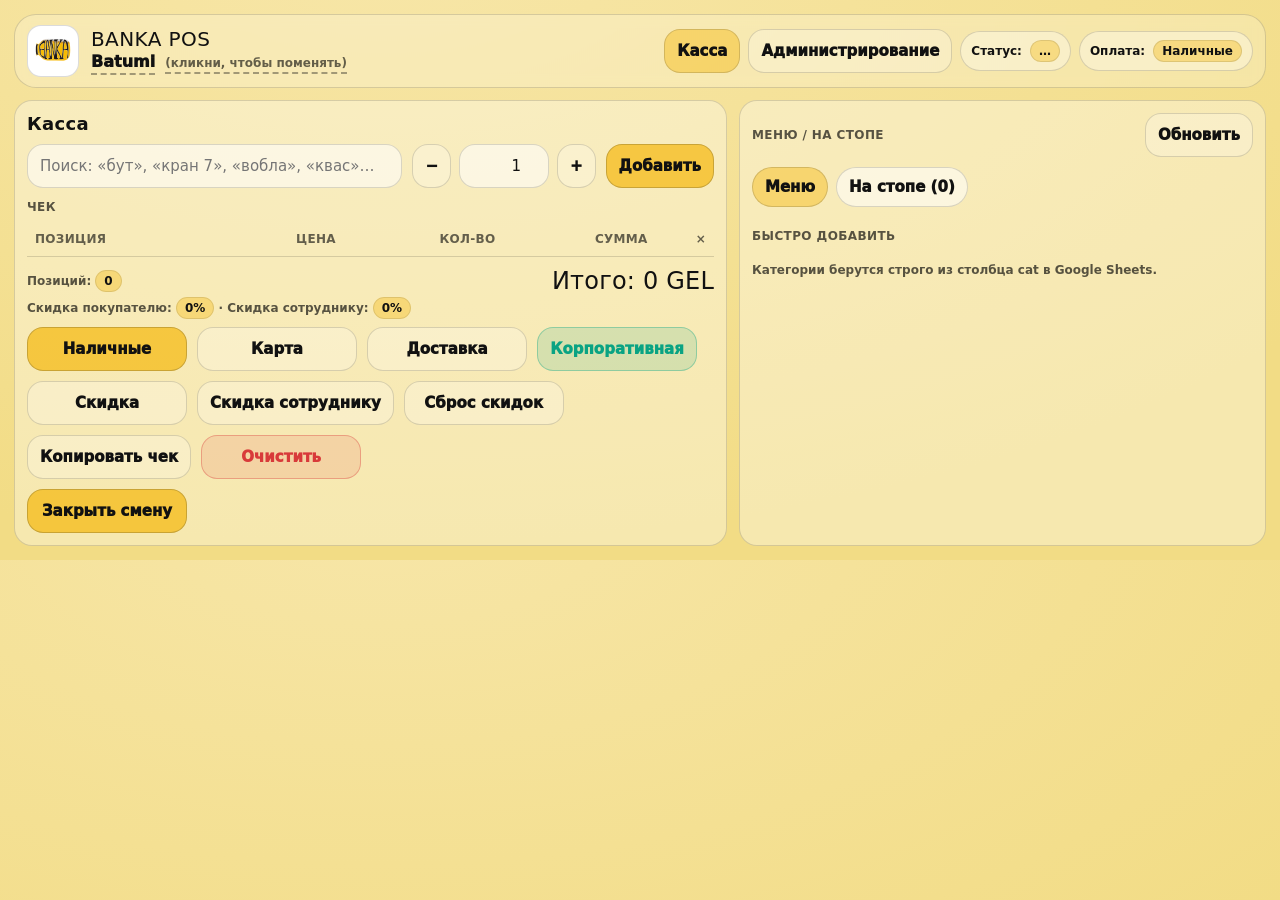
==== index.html @ c3689677 "Update index.html" ====
<!doctype html>
<html lang="ru">
<head>
  <meta charset="utf-8" />
  <meta name="viewport" content="width=device-width,initial-scale=1" />
  <title>BANKA POS</title>
  <style>
    :root{
      --paper:#f2dc85;
      --paper2:#f7e6a8;
      --ink:#111111;
      --muted:#2b2b2b;
      --line:rgba(0,0,0,.14);

      --card:rgba(255,255,255,.35);
      --card2:rgba(255,255,255,.55);

      --accent:#f4b400;
      --accent2:#ffcc33;
      --danger:#d83a3a;
      --ok:#0aa383;

      --radius:18px;
    }

    *{box-sizing:border-box;font-family:system-ui,-apple-system,Segoe UI,Roboto,Arial,sans-serif}
    body{
      margin:0;
      background:radial-gradient(1200px 600px at 30% -10%, var(--paper2), var(--paper));
      color:var(--ink);
      padding:14px;
    }

    .topbar{
      max-width:1380px;margin:0 auto 12px auto;
      border:1px solid var(--line);
      border-radius:22px;
      padding:10px 12px;
      background:rgba(255,255,255,.22);
      backdrop-filter: blur(6px);
      display:flex;align-items:center;justify-content:space-between;gap:12px;
    }
    .brand{display:flex;align-items:center;gap:12px}
    .brand img{width:52px;height:52px;border-radius:14px;object-fit:contain;background:#fff;border:1px solid var(--line);padding:6px}
    .brandTitle{display:flex;flex-direction:column;gap:2px}
    .brandTitle .name{
      font-weight:1100;letter-spacing:.4px;font-size:20px;line-height:1.1;
    }
    .brandTitle .city{
      font-weight:1000;color:var(--ink);cursor:pointer;display:inline-flex;gap:10px;align-items:baseline;flex-wrap:wrap;
    }
    .brandTitle .city span{
      border-bottom:2px dashed rgba(0,0,0,.35);
      padding-bottom:2px;
    }
    .brandTitle .hint{font-size:12px;color:rgba(0,0,0,.6);font-weight:800}

    .pill{
      display:inline-flex;align-items:center;gap:8px;
      border:1px solid var(--line);
      border-radius:999px;
      padding:8px 10px;
      background:rgba(255,255,255,.35);
      font-size:12px;
      font-weight:900;
      white-space:nowrap;
    }
    .badge{color:var(--ink);font-weight:1100}
    .badge.accent{color:var(--ink);background:rgba(244,180,0,.35);border-radius:999px;padding:3px 8px;border:1px solid rgba(0,0,0,.1)}

    .wrap{max-width:1380px;margin:0 auto;display:grid;grid-template-columns: 1.15fr .85fr;gap:12px}

    .card{
      background:var(--card);
      border:1px solid var(--line);
      border-radius:var(--radius);
      padding:12px;
    }
    h1{margin:0 0 10px 0;font-size:18px;font-weight:1100;letter-spacing:.3px}
    h2{
      margin:12px 0 8px 0;
      font-size:12px;font-weight:1100;color:rgba(0,0,0,.65);
      letter-spacing:.4px;text-transform:uppercase;
    }

    .row{display:flex;gap:10px;align-items:center;flex-wrap:wrap}
    input, button, select{
      border-radius:16px;
      border:1px solid var(--line);
      padding:12px 12px;
      outline:none;
      font-size:15px;
      color:var(--ink);
      background:rgba(255,255,255,.55);
    }
    input:focus, select:focus{
      border-color:rgba(0,0,0,.35);
      box-shadow:0 0 0 3px rgba(244,180,0,.25);
    }
    button{cursor:pointer;user-select:none;font-weight:1000}
    button.primary{background:rgba(244,180,0,.65);border-color:rgba(0,0,0,.18)}
    button.primary:hover{background:rgba(244,180,0,.78)}
    button.ghost{background:rgba(255,255,255,.25)}
    button.ghost:hover{background:rgba(255,255,255,.40)}
    button.danger{background:rgba(216,58,58,.12);border-color:rgba(216,58,58,.35);color:var(--danger)}
    button.ok{background:rgba(10,163,131,.14);border-color:rgba(10,163,131,.35);color:var(--ok)}
    button.tabBtn.active{background:rgba(244,180,0,.40)}

    .searchBox{position:relative;flex:1;min-width:280px}
    .suggest{
      position:absolute;left:0;right:0;top:52px;
      background:rgba(255,255,255,.90);
      border:1px solid var(--line);
      border-radius:16px;
      overflow:hidden;
      display:none;
      max-height:360px;
      overflow:auto;
      z-index:20;
    }
    .suggest button{
      width:100%;
      text-align:left;
      background:transparent;
      border:0;
      border-bottom:1px solid var(--line);
      padding:12px 12px;
      border-radius:0;
      font-size:15px;
      font-weight:900;
    }
    .suggest button:last-child{border-bottom:0}
    .suggest button:hover,.suggest button.active{background:rgba(244,180,0,.22)}
    .priceTag{
      display:inline-flex;
      font-weight:1100;
      background:rgba(244,180,0,.35);
      border:1px solid rgba(0,0,0,.12);
      padding:2px 8px;
      border-radius:999px;
      margin-left:6px;
      white-space:nowrap;
    }

    table{width:100%;border-collapse:collapse}
    th,td{border-bottom:1px solid var(--line);padding:10px 8px;text-align:left;font-size:14px;vertical-align:middle}
    th{color:rgba(0,0,0,.6);font-weight:1100;font-size:12px;text-transform:uppercase;letter-spacing:.3px}
    .right{text-align:right}

    .qty{display:flex;align-items:center;gap:8px;justify-content:flex-end}
    .qty button{padding:10px 12px;border-radius:14px;font-size:16px;min-width:44px}
    .qty input{width:96px;text-align:right;padding:10px 10px;border-radius:14px;font-size:15px;background:rgba(255,255,255,.8)}
    .unit{min-width:26px;text-align:left;font-weight:900;color:rgba(0,0,0,.6)}

    .footerTotal{display:flex;justify-content:space-between;align-items:center;gap:10px;margin-top:10px;flex-wrap:wrap}
    .total{font-size:24px;font-weight:1200;letter-spacing:.2px}
    .muted{color:rgba(0,0,0,.65);font-size:12px;font-weight:900}

    .gridBtns{display:flex;gap:10px;flex-wrap:wrap}
    .gridBtns button{min-width:160px}

    .tabs{display:flex;gap:8px;flex-wrap:wrap}
    .tab{padding:10px 12px;border-radius:999px}
    .tab.active{background:rgba(244,180,0,.40)}
    .catBar{display:flex;gap:8px;flex-wrap:wrap;margin:10px 0 10px}
    .catBtn{padding:10px 12px;border-radius:999px;white-space:nowrap}
    .catBtn.active{background:rgba(244,180,0,.40)}
    .subWrap{display:flex;gap:8px;flex-wrap:wrap;width:100%;margin-top:6px}

    .quickGrid{display:grid;grid-template-columns:repeat(2,minmax(0,1fr));gap:8px}
    .qbtn{padding:12px 12px;border-radius:16px;text-align:left}
    .qbtn .name{font-weight:1100;font-size:15px}
    .qbtn .meta{font-size:12px;color:rgba(0,0,0,.65);margin-top:4px;font-weight:900}

    .stopList{display:flex;flex-direction:column;gap:8px}
    .stopItem{border:1px solid var(--line);border-radius:16px;padding:10px 12px;background:rgba(255,255,255,.55)}
    .stopItem .title{font-weight:1100}
    .stopItem .meta{font-size:12px;color:rgba(0,0,0,.65);margin-top:4px;font-weight:900}

    /* Admin */
    .adminGrid{display:grid;grid-template-columns:1fr;gap:12px}
    .adminRow{display:flex;gap:10px;flex-wrap:wrap;align-items:center}
    .adminCard{
      background:var(--card);
      border:1px solid var(--line);
      border-radius:var(--radius);
      padding:12px;
    }
    .kpiGrid{display:grid;grid-template-columns:repeat(4,minmax(0,1fr));gap:10px}
    .kpi{
      border:1px solid var(--line);
      border-radius:16px;
      padding:10px 12px;
      background:rgba(255,255,255,.55);
    }
    .kpi .label{font-size:12px;color:rgba(0,0,0,.65);font-weight:1000;text-transform:uppercase;letter-spacing:.3px}
    .kpi .value{font-size:20px;font-weight:1200;margin-top:4px}
    .kpi .sub{font-size:12px;color:rgba(0,0,0,.65);font-weight:900;margin-top:2px}
    .adminTableWrap{
      border:1px solid var(--line);
      border-radius:16px;
      overflow:hidden;
      background:rgba(255,255,255,.55);
    }
    .adminTableWrap table th, .adminTableWrap table td{border-bottom:1px solid rgba(0,0,0,.10)}
    .adminTools{display:flex;gap:10px;flex-wrap:wrap;align-items:center;margin-top:8px}

    @media (max-width: 980px){
      .wrap{grid-template-columns:1fr}
      .quickGrid{grid-template-columns:1fr}
      .gridBtns button{min-width:140px}
      .kpiGrid{grid-template-columns:repeat(2,minmax(0,1fr))}
    }
  </style>
</head>
<body>

  <div class="topbar">
    <div class="brand">
      <img src="logo.png" alt="logo" />
      <div class="brandTitle">
        <div class="name">BANKA POS</div>
        <div class="city" id="cityName"><span>Batumi</span> <span class="hint">(кликни, чтобы поменять)</span></div>
      </div>
    </div>

    <div class="row" style="gap:8px">
      <button id="tabPos" class="ghost tabBtn active" type="button">Касса</button>
      <button id="tabAdmin" class="ghost tabBtn" type="button">Администрирование</button>
      <span class="pill">Статус: <span id="syncStatus" class="badge accent">…</span></span>
      <span class="pill">Оплата: <span id="payModeLabel" class="badge accent">Наличные</span></span>
    </div>
  </div>

  <!-- POS -->
  <div class="wrap" id="posWrap">
    <!-- LEFT -->
    <div class="card">
      <h1>Касса</h1>

      <div class="row">
        <div class="searchBox">
          <input id="search" type="text" autocomplete="off"
                 placeholder="Поиск: «бут», «кран 7», «вобла», «квас»…"
                 style="width:100%" />
          <div id="suggest" class="suggest"></div>
        </div>

        <div class="row" style="gap:8px">
          <button id="qtyMinus" class="ghost" type="button">−</button>
          <input id="qtyAdd" type="number" step="0.5" min="0" value="1"
                 style="width:90px;text-align:right" inputmode="decimal" />
          <button id="qtyPlus" class="ghost" type="button">+</button>
        </div>

        <button id="addBtn" class="primary" type="button">Добавить</button>
      </div>

      <h2>Чек</h2>
      <table>
        <thead>
          <tr>
            <th>Позиция</th>
            <th class="right">Цена</th>
            <th class="right">Кол-во</th>
            <th class="right">Сумма</th>
            <th class="right">×</th>
          </tr>
        </thead>
        <tbody id="cartBody"></tbody>
      </table>

      <div class="footerTotal">
        <div class="muted">Позиций: <span id="itemsCount" class="badge accent">0</span></div>
        <div class="total">Итого: <span id="grandTotal">0</span> GEL</div>
      </div>

      <div class="muted" style="margin-top:6px">
        Скидка покупателю: <span id="discountLabel" class="badge accent">0%</span> ·
        Скидка сотруднику: <span id="discountEmpLabel" class="badge accent">0%</span>
      </div>

      <div class="gridBtns" style="margin-top:12px">
        <button id="cashBtn" class="primary" type="button">Наличные</button>
        <button id="cardBtn" class="ghost" type="button">Карта</button>
        <button id="deliveryBtn" class="ghost" type="button">Доставка</button>
        <button id="corpBtn" class="ok" type="button">Корпоративная</button>
      </div>

      <div class="gridBtns" style="margin-top:10px">
        <button id="discountBtn" class="ghost" type="button">Скидка</button>
        <button id="discountEmpBtn" class="ghost" type="button">Скидка сотруднику</button>
        <button id="discountClearBtn" class="ghost" type="button">Сброс скидок</button>
        <button id="copyBtn" class="ghost" type="button">Копировать чек</button>
        <button id="clearBtn" class="danger" type="button">Очистить</button>
      </div>

      <div class="gridBtns" style="margin-top:10px">
        <button id="closeShiftBtn" class="primary" type="button">Закрыть смену</button>
      </div>
    </div>

    <!-- RIGHT -->
    <div class="card">
      <div class="row" style="justify-content:space-between">
        <h2 style="margin:0">Меню / На стопе</h2>
        <button id="refreshBtn" class="ghost" type="button">Обновить</button>
      </div>

      <div class="tabs" style="margin-top:10px">
        <button class="tab active" data-tab="menu" type="button">Меню</button>
        <button class="tab" data-tab="stop" type="button">На стопе (<span id="stopCount">0</span>)</button>
      </div>

      <div id="menuTab">
        <div id="catBar" class="catBar"></div>
        <div id="subBar" class="subWrap" style="display:none"></div>

        <h2>Быстро добавить</h2>
        <div id="quickGrid" class="quickGrid"></div>
      </div>

      <div id="stopTab" style="display:none">
        <div id="stopCatBar" class="catBar"></div>
        <div id="stopSubBar" class="subWrap" style="display:none"></div>

        <h2>Список “на стопе”</h2>
        <div id="stopList" class="stopList"></div>
      </div>

      <div class="muted" style="margin-top:12px">
        Категории берутся строго из столбца <b>cat</b> в Google Sheets.
      </div>
    </div>
  </div>

  <!-- ADMIN -->
  <div id="adminPanel" style="display:none;max-width:1380px;margin:0 auto">
    <div class="adminGrid">
      <div class="adminCard">
        <h1>Администрирование</h1>
        <div class="adminRow">
          <span class="pill">Доступ: <span id="adminStatus" class="badge accent">нет</span></span>

          <input id="adminDate" type="date" />
          <button id="adminDayBtn" class="primary" type="button">Итоги дня</button>

          <input id="adminYm" type="month" />
          <button id="adminMonthBtn" class="primary" type="button">Итоги месяца</button>

          <button id="adminEmpBtn" class="ok" type="button">Корпоративка по сотрудникам</button>
          <button id="adminInvBtn" class="ghost" type="button">Остатки</button>
          <button id="adminStopsBtn" class="ghost" type="button">Стопы</button>

          <button id="adminLogoutBtn" class="danger" type="button">Выйти</button>
        </div>

        <div class="muted" style="margin-top:10px">
          ⚠️ Пароль проверяется на стороне Google Script. Но помни: если касса публичная, “идеальной” защиты без логина всё равно нет.
        </div>
      </div>

      <div class="adminCard">
        <h2>Сводка</h2>
        <div class="kpiGrid">
          <div class="kpi"><div class="label">Наличные</div><div class="value" id="kpiCash">0</div><div class="sub">GEL</div></div>
          <div class="kpi"><div class="label">Карта</div><div class="value" id="kpiCard">0</div><div class="sub">GEL</div></div>
          <div class="kpi"><div class="label">Доставка</div><div class="value" id="kpiDelivery">0</div><div class="sub">GEL</div></div>
          <div class="kpi"><div class="label">Корпоративный</div><div class="value" id="kpiCorp">0</div><div class="sub">GEL</div></div>
        </div>
        <div class="kpiGrid" style="margin-top:10px">
          <div class="kpi"><div class="label">ИТОГО</div><div class="value" id="kpiTotal">0</div><div class="sub">GEL</div></div>
          <div class="kpi"><div class="label">Чеков</div><div class="value" id="kpiCount">0</div><div class="sub">&nbsp;</div></div>
          <div class="kpi"><div class="label">Период</div><div class="value" id="kpiPeriod">—</div><div class="sub">&nbsp;</div></div>
          <div class="kpi"><div class="label">Режим</div><div class="value" id="kpiMode">—</div><div class="sub">&nbsp;</div></div>
        </div>
      </div>

      <div class="adminCard">
        <div class="row" style="justify-content:space-between;align-items:center">
          <h2 style="margin:0">Таблица</h2>
          <div class="adminTools">
            <input id="adminSearch" placeholder="Поиск в таблице…" style="min-width:260px" />
            <button id="adminExportBtn" class="ghost" type="button">Экспорт CSV</button>
          </div>
        </div>
        <div class="adminTableWrap" style="margin-top:10px">
          <table>
            <thead id="adminThead"></thead>
            <tbody id="adminTbody"></tbody>
          </table>
        </div>
        <div class="muted" style="margin-top:10px" id="adminHint"></div>
      </div>
    </div>
  </div>

  <script>
    /**********************
     * CONFIG
     **********************/
    const API_URL   = https://script.google.com/macros/s/AKfycbxYufiI7u_WJ4bTFAC7emCnpx_TAivGNCzeMspJfPNXD9BTK5glyuB6HMc2DhqXUvRm/exec";
    const API_TOKEN = "p0s_9uF2kQ7mX1aV3zT8rH6nL4cY0sD5wB2";

    const MAIN_CATS = ["Все","Краны","Тара","Бутылки/Банки","Рыба","Снеки","Мясо","Чипсы"];
    const BOTTLE_SUB = ["Медовухи","Безалкогольные","IPA/APA","Классика","Темное","Пшеничка","Sour/Gose"];
    const SUB_SET = new Set(BOTTLE_SUB.map(x=>x.toLowerCase()));
    const EMPLOYEES = ["Ви","Виталий","Зура","Джули"];
    let corporateEmployee = "";

    let discountPercent = 0;
    let employeeDiscountPercent = 0;

    function money(n){
      const x = Math.round((Number(n)||0)*100)/100;
      return x.toLocaleString("ru-RU",{minimumFractionDigits:0,maximumFractionDigits:2});
    }
    function normalize(s){ return String(s||"").toLowerCase().replaceAll("ё","е").trim(); }
    function esc(s){
      return String(s).replaceAll("&","&amp;").replaceAll("<","&lt;").replaceAll(">","&gt;")
        .replaceAll('"',"&quot;").replaceAll("'","&#039;");
    }
    function uuid(){
      return (crypto.randomUUID && crypto.randomUUID()) || (Date.now()+"-"+Math.random().toString(16).slice(2));
    }
    function parseNum(x){
      if (x===null || x===undefined) return NaN;
      return Number(String(x).replace(",", ".").trim());
    }
    function todayKey(){
      const d = new Date();
      const yyyy = d.getFullYear();
      const mm = String(d.getMonth()+1).padStart(2,"0");
      const dd = String(d.getDate()).padStart(2,"0");
      return `${yyyy}-${mm}-${dd}`;
    }
    function thisYm(){
      const d = new Date();
      const yyyy = d.getFullYear();
      const mm = String(d.getMonth()+1).padStart(2,"0");
      return `${yyyy}-${mm}`;
    }

    function tapNumber(name){
      const m = String(name||"").match(/кран\s*(\d+)/i);
      return m ? Number(m[1]) : 9999;
    }
    function sortProducts(a,b){
      if (a.mainCat==="Краны" && b.mainCat==="Краны"){
        return tapNumber(a.name) - tapNumber(b.name);
      }
      return a.name.localeCompare(b.name, "ru");
    }

    async function apiGet(path, params={}){
      const qs = new URLSearchParams({ path, token: API_TOKEN, ...params });
      const res = await fetch(`${API_URL}?${qs.toString()}`);
      const data = await res.json();
      if (!data.ok) throw new Error(data.error || "API error");
      return data;
    }
    async function apiPost(body){
      const res = await fetch(`${API_URL}?token=${encodeURIComponent(API_TOKEN)}`, {
        method:"POST",
        headers:{ "Content-Type":"text/plain;charset=utf-8" },
        body: JSON.stringify(body)
      });
      const data = await res.json();
      if (!data.ok) throw new Error(data.error || "API error");
      return data;
    }

    async function apiGetAdmin(path, params={}){
      const adminPassword = sessionStorage.getItem("banka_admin_password") || "";
      const qs = new URLSearchParams({ path, token: API_TOKEN, adminPassword, ...params });
      const res = await fetch(`${API_URL}?${qs.toString()}`);
      const data = await res.json();
      if (!data.ok) throw new Error(data.error || "Admin API error");
      return data;
    }

    const el = {
      cityName: document.getElementById("cityName"),
      syncStatus: document.getElementById("syncStatus"),
      payModeLabel: document.getElementById("payModeLabel"),

      tabPos: document.getElementById("tabPos"),
      tabAdmin: document.getElementById("tabAdmin"),
      posWrap: document.getElementById("posWrap"),
      adminPanel: document.getElementById("adminPanel"),

      // POS
      search: document.getElementById("search"),
      suggest: document.getElementById("suggest"),
      qtyAdd: document.getElementById("qtyAdd"),
      qtyMinus: document.getElementById("qtyMinus"),
      qtyPlus: document.getElementById("qtyPlus"),
      addBtn: document.getElementById("addBtn"),

      cartBody: document.getElementById("cartBody"),
      itemsCount: document.getElementById("itemsCount"),
      grandTotal: document.getElementById("grandTotal"),

      discountLabel: document.getElementById("discountLabel"),
      discountEmpLabel: document.getElementById("discountEmpLabel"),

      cashBtn: document.getElementById("cashBtn"),
      cardBtn: document.getElementById("cardBtn"),
      deliveryBtn: document.getElementById("deliveryBtn"),
      corpBtn: document.getElementById("corpBtn"),

      discountBtn: document.getElementById("discountBtn"),
      discountEmpBtn: document.getElementById("discountEmpBtn"),
      discountClearBtn: document.getElementById("discountClearBtn"),

      copyBtn: document.getElementById("copyBtn"),
      clearBtn: document.getElementById("clearBtn"),
      closeShiftBtn: document.getElementById("closeShiftBtn"),

      refreshBtn: document.getElementById("refreshBtn"),
      menuTab: document.getElementById("menuTab"),
      stopTab: document.getElementById("stopTab"),
      catBar: document.getElementById("catBar"),
      subBar: document.getElementById("subBar"),
      quickGrid: document.getElementById("quickGrid"),
      stopCount: document.getElementById("stopCount"),
      stopCatBar: document.getElementById("stopCatBar"),
      stopSubBar: document.getElementById("stopSubBar"),
      stopList: document.getElementById("stopList"),

      // ADMIN
      adminStatus: document.getElementById("adminStatus"),
      adminDate: document.getElementById("adminDate"),
      adminYm: document.getElementById("adminYm"),
      adminDayBtn: document.getElementById("adminDayBtn"),
      adminMonthBtn: document.getElementById("adminMonthBtn"),
      adminEmpBtn: document.getElementById("adminEmpBtn"),
      adminInvBtn: document.getElementById("adminInvBtn"),
      adminStopsBtn: document.getElementById("adminStopsBtn"),
      adminLogoutBtn: document.getElementById("adminLogoutBtn"),

      kpiCash: document.getElementById("kpiCash"),
      kpiCard: document.getElementById("kpiCard"),
      kpiDelivery: document.getElementById("kpiDelivery"),
      kpiCorp: document.getElementById("kpiCorp"),
      kpiTotal: document.getElementById("kpiTotal"),
      kpiCount: document.getElementById("kpiCount"),
      kpiPeriod: document.getElementById("kpiPeriod"),
      kpiMode: document.getElementById("kpiMode"),

      adminSearch: document.getElementById("adminSearch"),
      adminExportBtn: document.getElementById("adminExportBtn"),
      adminThead: document.getElementById("adminThead"),
      adminTbody: document.getElementById("adminTbody"),
      adminHint: document.getElementById("adminHint"),
    };

    let state = null;
    let catalog = [];
    let stopSet = new Set();

    let paymentMethod = "cash";
    let cart = [];

    let suggestItems = [];
    let activeSuggestIndex = -1;

    let catFilter = "Все";
    let bottleSub = "IPA/APA";
    let stopCatFilter = "Все";
    let stopBottleSub = "IPA/APA";

    function mapCategoryFromSheet(p){
      const raw = String(p.cat || "").trim();
      const lower = raw.toLowerCase();

      if (MAIN_CATS.includes(raw) && raw !== "Все") {
        if (raw === "Бутылки/Банки") return { main: "Бутылки/Банки", sub: "Классика" };
        return { main: raw, sub: "" };
      }
      if (SUB_SET.has(lower)) {
        const real = BOTTLE_SUB.find(x => x.toLowerCase() === lower) || raw;
        return { main: "Бутылки/Банки", sub: real };
      }
      if (BOTTLE_SUB.includes(raw)) return { main:"Бутылки/Банки", sub: raw };

      return { main: "Снеки", sub: "" };
    }
    function withMapped(p){
      const m = mapCategoryFromSheet(p);
      return { ...p, mainCat: m.main, subCat: m.sub || "" };
    }
    function passesFilter(p, main, sub){
      if (main === "Все") return true;
      if (p.mainCat !== main) return false;
      if (main === "Бутылки/Банки") return (p.subCat || "Классика") === sub;
      return true;
    }

    function isAvailable(p){ return !stopSet.has(p.id); }
    function findById(id){ return catalog.find(p=>p.id===id) || null; }

    // ✅ ВАЖНО: здесь добавили авто-стоп по кегам (remaining<=0 && spares<=0)
    function applyStateToUI(newState){
      state = newState;

      catalog = (state.products || []).map(p => withMapped({
        id: String(p.id),
        name: p.name,
        cat: p.cat,
        type: p.type || "unit",
        price: Number(p.price||0),
        deliveryPrice: (p.deliveryPrice==="" || p.deliveryPrice==null) ? "" : Number(p.deliveryPrice||0),
        track: p.track || "count"
      }));

      stopSet = new Set(state.stopIds || []);

      // Fallback на фронте: если кеги закончились и запаса нет — стоп
      // (даже если вдруг backend по ошибке не добавил)
      for (const p of catalog){
        if (String(p.track).toLowerCase() !== "keg") continue;
        const k = (state && state.kegs && state.kegs[p.id]) ? state.kegs[p.id] : null;
        const remaining = k ? Number(k.remainingL || 0) : 0;
        const spares = k ? Number(k.spares || 0) : 0;
        if (remaining <= 0 && spares <= 0) stopSet.add(p.id);
        else stopSet.delete(p.id); // если пополнили вручную — уходит со стопа
      }

      el.stopCount.textContent = String(stopSet.size);
      el.syncStatus.textContent = "OK";

      renderMenuCats();
      renderStopCats();
      renderQuick();
      renderStopList();
      renderCart();
    }

    async function refreshState(){
      el.syncStatus.textContent = "…";
      const data = await apiGet("state");
      applyStateToUI(data);
    }

    function setPayment(method){
      paymentMethod = method;
      const label =
        method==="cash" ? "Наличные" :
        method==="card" ? "Карта" :
        method==="delivery" ? "Доставка" :
        "Корпоративная";
      el.payModeLabel.textContent = label;
      renderCart();
    }

    function unitPriceFor(item){
      if (paymentMethod === "delivery"){
        const dp = item.deliveryPrice;
        if (dp !== "" && dp !== null && dp !== undefined && Number.isFinite(Number(dp)) && Number(dp) > 0) return Number(dp);
      }
      return item.price;
    }

    function lineSum(item){
      return Math.round(unitPriceFor(item) * item.qtyPricing * 100) / 100;
    }
    function grossTotal(){ return Math.round(cart.reduce((s,it)=>s+lineSum(it),0)*100)/100; }
    function discountAmount(){
      const g = grossTotal();
      let pct = (paymentMethod === "corporate") ? employeeDiscountPercent : discountPercent;
      pct = Number(pct||0);
      if (!Number.isFinite(pct) || pct < 0) pct = 0;
      if (pct > 100) pct = 100;
      return Math.round((g * (pct/100))*100)/100;
    }
    function netTotal(){ return Math.round(Math.max(0, grossTotal()-discountAmount())*100)/100; }
    function payableTotal(){ return (paymentMethod === "corporate") ? 0 : netTotal(); }

    function getQtyAdd(){
      const v = parseNum(el.qtyAdd.value);
      if (!Number.isFinite(v) || v <= 0) return 1;
      return v;
    }

    function bestMatchFromInput(){
      const t = normalize(el.search.value);
      if (!t) return null;
      const pool = catalog.filter(isAvailable).filter(p=>passesFilter(p, catFilter, bottleSub));
      const exact = pool.find(p=>normalize(p.name)===t);
      if (exact) return exact;
      return suggestItems[0] || null;
    }

    function stepForProduct(p){
      if (!p) return 1;
      if (p.type==="per_kg" || p.track==="grams") return 50;
      if (p.type==="per_liter" || p.track==="liters" || p.track==="keg") return 0.5;
      return 1;
    }

    function adjustQtyAdd(dir){
      const p = bestMatchFromInput();
      const step = stepForProduct(p);
      let v = getQtyAdd();
      if (step === 0.5){
        v = Math.max(0.5, Math.round((v + dir*0.5)*10)/10);
      } else if (step === 50){
        v = Math.max(1, Math.round(v + dir*50));
      } else {
        v = Math.max(1, Math.round(v + dir));
      }
      el.qtyAdd.value = String(v);
    }

    function interpretQtyForProduct(p, qtyValue){
      if (p.type==="per_kg" || p.track==="grams"){
        const grams = Math.max(1, Math.round(qtyValue));
        return { displayQty: grams, displayUnit:"г", trackQty: grams, qtyPricing: grams/1000 };
      }
      if (p.type==="per_liter" || p.track==="liters" || p.track==="keg"){
        const liters = Math.max(0.5, Math.round(qtyValue*10)/10);
        return { displayQty: liters, displayUnit:"л", trackQty: liters, qtyPricing: liters };
      }
      const pcs = Math.max(1, Math.round(qtyValue));
      return { displayQty: pcs, displayUnit:"шт", trackQty: pcs, qtyPricing: pcs };
    }

    function addToCart(p, qtyValue){
      const q = interpretQtyForProduct(p, qtyValue);
      const existing = cart.find(x => x.productId===p.id && x.displayUnit===q.displayUnit);
      if (existing){
        existing.trackQty = Math.round((existing.trackQty + q.trackQty)*100)/100;
        existing.qtyPricing = Math.round((existing.qtyPricing + q.qtyPricing)*100)/100;
        existing.displayQty = (existing.displayUnit==="г") ? Math.round(existing.trackQty) : existing.trackQty;
      } else {
        cart.push({
          productId: p.id,
          name: p.name,
          mainCat: p.mainCat,
          subCat: p.subCat,
          type: p.type,
          track: p.track,
          price: p.price,
          deliveryPrice: p.deliveryPrice,
          trackQty: q.trackQty,
          qtyPricing: q.qtyPricing,
          displayQty: q.displayQty,
          displayUnit: q.displayUnit
        });
      }
      renderCart();
    }

    function adjustItem(idx, dir){
      const it = cart[idx]; if (!it) return;
      if (it.displayUnit === "г"){
        const newG = Math.max(1, Math.round(Number(it.displayQty) + dir*50));
        it.displayQty = newG; it.trackQty = newG; it.qtyPricing = newG/1000;
      } else if (it.displayUnit === "л"){
        const newL = Math.max(0.5, Math.round((Number(it.displayQty) + dir*0.5)*10)/10);
        it.displayQty = newL; it.trackQty = newL; it.qtyPricing = newL;
      } else {
        const newPcs = Math.max(1, Math.round(Number(it.displayQty) + dir));
        it.displayQty = newPcs; it.trackQty = newPcs; it.qtyPricing = newPcs;
      }
      renderCart();
    }

    function setItemQtyFromInput(idx, value){
      const it = cart[idx]; if (!it) return;
      const v = parseNum(value);
      if (!Number.isFinite(v) || v <= 0) return;

      if (it.displayUnit==="г"){
        const grams = Math.max(1, Math.round(v));
        it.displayQty = grams; it.trackQty = grams; it.qtyPricing = grams/1000;
      } else if (it.displayUnit==="л"){
        const liters = Math.max(0.5, Math.round(v*10)/10);
        it.displayQty = liters; it.trackQty = liters; it.qtyPricing = liters;
      } else {
        const pcs = Math.max(1, Math.round(v));
        it.displayQty = pcs; it.trackQty = pcs; it.qtyPricing = pcs;
      }
      renderCart();
    }

    function renderCart(){
      el.cartBody.innerHTML = cart.map((it, idx)=>{
        const suffix = it.type==="per_liter" ? " /л" : (it.type==="per_kg" ? " /кг" : "");
        const sum = Math.round(unitPriceFor(it) * it.qtyPricing * 100)/100;
        const showPrice = unitPriceFor(it);

        return `<tr>
          <td>
            <div style="font-weight:1100">${esc(it.name)}</div>
            <div class="muted">${esc(it.mainCat)}${it.mainCat==="Бутылки/Банки" ? " · "+esc(it.subCat) : ""}</div>
          </td>
          <td class="right"><span class="priceTag">${money(showPrice)}${suffix}</span></td>
          <td class="right">
            <div class="qty">
              <button type="button" data-act="dec" data-i="${idx}">−</button>
              <input type="number" step="0.1" inputmode="decimal" value="${esc(it.displayQty)}" data-act="qty" data-i="${idx}" />
              <button type="button" data-act="inc" data-i="${idx}">+</button>
              <span class="unit">${esc(it.displayUnit)}</span>
            </div>
          </td>
          <td class="right"><b>${money(sum)}</b></td>
          <td class="right"><button class="danger" type="button" data-act="del" data-i="${idx}">×</button></td>
        </tr>`;
      }).join("");

      el.itemsCount.textContent = String(cart.length);
      el.discountLabel.textContent = `${Math.round((discountPercent||0)*100)/100}%`;
      el.discountEmpLabel.textContent = `${Math.round((employeeDiscountPercent||0)*100)/100}%`;
      el.grandTotal.textContent = money(payableTotal());
    }

    function showSuggest(items){
      suggestItems = items;
      activeSuggestIndex = items.length ? 0 : -1;

      if (!items.length){
        el.suggest.style.display="none";
        el.suggest.innerHTML="";
        return;
      }

      el.suggest.innerHTML = items.map((p,i)=>{
        const suffix = p.type==="per_liter" ? " /л" : (p.type==="per_kg" ? " /кг" : "");
        return `<button type="button" data-idx="${i}" class="${i===activeSuggestIndex?"active":""}">
          <span class="muted">${esc(p.mainCat)}${p.mainCat==="Бутылки/Банки" ? " · "+esc(p.subCat) : ""} ·</span>
          ${esc(p.name)}
          <span class="priceTag">${money(p.price)}${suffix}</span>
        </button>`;
      }).join("");

      el.suggest.style.display="block";
    }

    function updateActiveSuggest(){
      const btns = [...el.suggest.querySelectorAll("button")];
      btns.forEach((b,i)=>b.classList.toggle("active", i===activeSuggestIndex));
      const a = btns[activeSuggestIndex];
      if (a) a.scrollIntoView({block:"nearest"});
    }

    function hideSuggest(){
      el.suggest.style.display="none";
      el.suggest.innerHTML="";
      suggestItems=[];
      activeSuggestIndex=-1;
    }

    function suggest(query){
      const q = normalize(query);
      if (!q) return [];

      const pool = catalog
        .filter(isAvailable)
        .filter(p=>passesFilter(p, catFilter, bottleSub));

      return pool.map(p=>{
        const n = normalize(p.name);
        let s = 0;
        if (n.startsWith(q)) s = 3;
        else if (n.includes(q)) s = 2;
        return {p,s};
      }).filter(x=>x.s>0)
        .sort((a,b)=> b.s-a.s || sortProducts(a.p, b.p))
        .slice(0, 14)
        .map(x=>x.p);
    }

    function availableFiltered(){
      return catalog.filter(isAvailable).filter(p=>passesFilter(p, catFilter, bottleSub));
    }
    function stoppedFiltered(){
      return catalog.filter(p=>stopSet.has(p.id)).filter(p=>passesFilter(p, stopCatFilter, stopBottleSub));
    }

    function renderMenuCats(){
      el.catBar.innerHTML = MAIN_CATS.map(c =>
        `<button class="catBtn ${c===catFilter?"active":""}" data-cat="${esc(c)}" type="button">${esc(c)}</button>`
      ).join("");

      if (catFilter === "Бутылки/Банки"){
        el.subBar.style.display = "flex";
        el.subBar.innerHTML = BOTTLE_SUB.map(s =>
          `<button class="catBtn ${s===bottleSub?"active":""}" data-sub="${esc(s)}" type="button">${esc(s)}</button>`
        ).join("");
      } else {
        el.subBar.style.display = "none";
        el.subBar.innerHTML = "";
      }
    }

    function renderStopCats(){
      el.stopCatBar.innerHTML = MAIN_CATS.map(c =>
        `<button class="catBtn ${c===stopCatFilter?"active":""}" data-stopcat="${esc(c)}" type="button">${esc(c)}</button>`
      ).join("");

      if (stopCatFilter === "Бутылки/Банки"){
        el.stopSubBar.style.display = "flex";
        el.stopSubBar.innerHTML = BOTTLE_SUB.map(s =>
          `<button class="catBtn ${s===stopBottleSub?"active":""}" data-stopsub="${esc(s)}" type="button">${esc(s)}</button>`
        ).join("");
      } else {
        el.stopSubBar.style.display = "none";
        el.stopSubBar.innerHTML = "";
      }
    }

    function renderQuick(){
      let pool = availableFiltered().slice();
      pool.sort(sortProducts);
      pool = pool.slice(0, 24);

      el.quickGrid.innerHTML = pool.map(p=>{
        const suffix = p.type==="per_liter" ? " /л" : (p.type==="per_kg" ? " /кг" : "");
        return `<button class="ghost qbtn" data-qid="${p.id}" type="button">
          <div class="name">${esc(p.name)}</div>
          <div class="meta">${esc(p.mainCat)}${p.mainCat==="Бутылки/Банки" ? " · "+esc(p.subCat) : ""} · <span class="priceTag">${money(p.price)}${suffix}</span></div>
        </button>`;
      }).join("") || `<div class="muted">Нет доступных товаров в этой категории.</div>`;
    }

    function renderStopList(){
      const list = stoppedFiltered().slice();
      list.sort(sortProducts);

      if (!list.length){
        el.stopList.innerHTML = `<div class="muted">Сейчас ничего не на стопе 🎉</div>`;
        return;
      }

      el.stopList.innerHTML = list.map(p=>{
        let hint = "";
        if (String(p.track).toLowerCase() === "keg"){
          const k = (state && state.kegs && state.kegs[p.id]) || null;
          hint = k ? `Кега: ${money(k.remainingL)}л, запас: ${k.spares}` : "Нет строки в Kegs";
        } else {
          const q = (state && state.stock && (p.id in state.stock)) ? state.stock[p.id] : 0;
          hint = `Остаток: ${q}`;
        }
        return `<div class="stopItem">
          <div class="title">${esc(p.name)}</div>
          <div class="meta">${esc(p.mainCat)}${p.mainCat==="Бутылки/Банки" ? " · "+esc(p.subCat) : ""} · ${esc(hint)}</div>
        </div>`;
      }).join("");
    }

    function promptPercent(title, current){
      const ans = prompt(title, String(current ?? 0));
      if (ans === null) return null;
      let v = parseNum(ans);
      if (!Number.isFinite(v) || v < 0) v = 0;
      if (v > 100) v = 100;
      return Math.round(v*100)/100;
    }
    function setCustomerDiscount(){
      const v = promptPercent("Скидка покупателю (% 0–100):", discountPercent);
      if (v === null) return;
      discountPercent = v;
      renderCart();
    }
    function setEmployeeDiscount(){
      const v = promptPercent("Скидка сотруднику (% 0–100):", employeeDiscountPercent);
      if (v === null) return;
      employeeDiscountPercent = v;
      renderCart();
    }
    function clearDiscounts(){
      discountPercent = 0;
      employeeDiscountPercent = 0;
      renderCart();
    }

    async function copyReceipt(){
      const lines = cart.map(it=>{
        const suffix = it.type==="per_liter" ? " /л" : (it.type==="per_kg" ? " /кг" : "");
        const qtyTxt = (it.displayUnit==="г") ? `${it.displayQty} г` : `${it.displayQty} ${it.displayUnit}`;
        const unit = unitPriceFor(it);
        return `${it.name} — ${qtyTxt} × ${money(unit)}${suffix} = ${money(Math.round(unit*it.qtyPricing*100)/100)} GEL`;
      });

      const g = grossTotal(), d = discountAmount(), n = netTotal();
      lines.push(`СУММА: ${money(g)} GEL`);
      if (d>0) lines.push(`СКИДКА: -${money(d)} GEL`);
      lines.push(`ИТОГО: ${money((paymentMethod==="corporate")?0:n)} GEL`);
      if (paymentMethod==="corporate") lines.push(`КОРПОРАТИВ: ${corporateEmployee} — ${money(n)} GEL`);

      const text = lines.join("\n");
      try{
        await navigator.clipboard.writeText(text);
        alert("Чек скопирован.");
      }catch{
        prompt("Скопируй вручную:", text);
      }
    }

    function buildKegSwitchesFromServer(res){
      const switches = {};
      if (!res || !res.kegUpdated || !res.kegUpdated.length) return switches;
      for (const k of res.kegUpdated){
        const ans = prompt(`${k.name} — кега обновлена.\nСколько литров налито из новой кеги?`, "0");
        if (ans === null) continue;
        const v = parseNum(ans);
        if (Number.isFinite(v) && v > 0) switches[k.id] = Math.round(v*10)/10;
      }
      return switches;
    }

    async function pay(){
      if (!cart.length){
        alert("Чек пустой.");
        return;
      }

      const items = cart.map(it => ({
        productId: it.productId,
        qtyBase: it.trackQty,
        displayUnit: it.displayUnit,
        unitPriceUsed: unitPriceFor(it)
      }));

      const receiptId = uuid();
      const gross = grossTotal();
      const disc = discountAmount();
      const net = netTotal();

      let payload = {
        path:"sale",
        receiptId,
        paymentMethod,
        employee: (paymentMethod==="corporate") ? corporateEmployee : "",
        grossTotal: gross,
        discountAmount: disc,
        netTotal: net,
        items,
        kegSwitches: {}
      };

      try{
        el.syncStatus.textContent = "…";
        let res = await apiPost(payload);

        // (можно оставить — backend защищён от двойного списания по receiptId)
        if (res.kegUpdated && res.kegUpdated.length){
          const switches = buildKegSwitchesFromServer(res);
          if (Object.keys(switches).length){
            payload.kegSwitches = switches;
            res = await apiPost(payload);
          }
        }

        if (res.lowWarnings && res.lowWarnings.length){
          const lines = res.lowWarnings.map(x => `${x.name} осталось ${x.remaining} ${x.unit}. Отключите этот товар в доставке`);
          alert(lines.join("\n"));
        }

        applyStateToUI(res.state);

        const msg = (paymentMethod==="corporate")
          ? `Корпоративный — ${corporateEmployee}: ${money(net)} GEL`
          : `Пробито ✅ Сумма: ${money(net)} GEL`;

        cart = [];
        renderCart();
        alert(msg);

      }catch(err){
        el.syncStatus.textContent = "ERR";
        alert("Ошибка при пробитии: " + err);
      }
    }

    async function closeShift(){
      try{
        const data = await apiGet("shiftSummary", { date: todayKey() });
        alert(
          `Смена за ${data.dayKey}\n\n` +
          `Наличные: ${money(data.cash)} GEL\n` +
          `Карта: ${money(data.card)} GEL\n` +
          `Доставка: ${money(data.delivery)} GEL\n` +
          `Корпоративный: ${money(data.corporate)} GEL\n\n` +
          `ИТОГО: ${money(data.total)} GEL\n` +
          `Чеков: ${data.count}`
        );
      }catch(err){
        alert("Ошибка закрытия смены: " + err);
      }
    }

    async function corporatePayFlow(){
      if (!cart.length){
        alert("Чек пустой.");
        return;
      }
      const name = prompt(`Кто взял? Введите имя:\n${EMPLOYEES.join(", ")}`, corporateEmployee || EMPLOYEES[0]);
      if (name === null) return;
      corporateEmployee = String(name).trim();
      if (!corporateEmployee){
        alert("Нужно имя сотрудника.");
        return;
      }
      setPayment("corporate");
      await pay();
    }

    function setTab(t){
      document.querySelectorAll(".tab").forEach(b=>b.classList.toggle("active", b.dataset.tab===t));
      el.menuTab.style.display = (t==="menu") ? "" : "none";
      el.stopTab.style.display = (t==="stop") ? "" : "none";
      if (t==="stop") renderStopList();
    }

    function showAdmin(on){
      el.posWrap.style.display = on ? "none" : "";
      el.adminPanel.style.display = on ? "" : "none";
      el.tabPos.classList.toggle("active", !on);
      el.tabAdmin.classList.toggle("active", on);
    }

    // -------- ADMIN TABLE RENDER --------
    let adminCurrentRows = [];
    let adminCurrentCols = [];
    let adminCurrentTitle = "";
    function setKpi({cash=0,card=0,delivery=0,corporate=0,total=0,count=0, period="—", mode="—"}){
      el.kpiCash.textContent = money(cash);
      el.kpiCard.textContent = money(card);
      el.kpiDelivery.textContent = money(delivery);
      el.kpiCorp.textContent = money(corporate);
      el.kpiTotal.textContent = money(total);
      el.kpiCount.textContent = String(count);
      el.kpiPeriod.textContent = String(period);
      el.kpiMode.textContent = String(mode);
    }

    function renderAdminTable(cols, rows, hint=""){
      adminCurrentCols = cols.slice();
      adminCurrentRows = rows.slice();
      el.adminHint.textContent = hint || "";

      el.adminThead.innerHTML = `<tr>${cols.map(c=>`<th>${esc(c)}</th>`).join("")}</tr>`;
      el.adminTbody.innerHTML = rows.map(r=>{
        return `<tr>${cols.map(c=>`<td>${esc(r[c] ?? "")}</td>`).join("")}</tr>`;
      }).join("");

      applyAdminSearch();
    }

    function applyAdminSearch(){
      const q = normalize(el.adminSearch.value);
      const cols = adminCurrentCols;
      const rows = adminCurrentRows;

      const filtered = !q ? rows : rows.filter(r=>{
        return cols.some(c => normalize(r[c]).includes(q));
      });

      el.adminTbody.innerHTML = filtered.map(r=>{
        return `<tr>${cols.map(c=>`<td>${esc(r[c] ?? "")}</td>`).join("")}</tr>`;
      }).join("") || `<tr><td colspan="${cols.length}" class="muted">Нет строк</td></tr>`;
    }

    function exportAdminCSV(){
      const cols = adminCurrentCols;
      const q = normalize(el.adminSearch.value);

      let rows = adminCurrentRows;
      if (q){
        rows = rows.filter(r=> cols.some(c => normalize(r[c]).includes(q)));
      }

      const escCsv = (v)=>{
        const s = String(v ?? "");
        if (/[",\n;]/.test(s)) return `"${s.replaceAll('"','""')}"`;
        return s;
      };

      const lines = [];
      lines.push(cols.map(escCsv).join(";"));
      rows.forEach(r=>{
        lines.push(cols.map(c=>escCsv(r[c])).join(";"));
      });

      const blob = new Blob([lines.join("\n")], {type:"text/csv;charset=utf-8"});
      const a = document.createElement("a");
      a.href = URL.createObjectURL(blob);
      a.download = `banka_admin_${adminCurrentTitle || "export"}.csv`;
      document.body.appendChild(a);
      a.click();
      a.remove();
    }

    async function adminLoginFlow(){
      let p = sessionStorage.getItem("banka_admin_password");
      if (!p){
        p = prompt("Пароль администрирования:");
        if (p === null) return false;
        sessionStorage.setItem("banka_admin_password", String(p));
      }
      try{
        await apiGetAdmin("admin/day", { date: todayKey() });
        el.adminStatus.textContent = "OK";
        return true;
      }catch(err){
        sessionStorage.removeItem("banka_admin_password");
        el.adminStatus.textContent = "нет";
        alert("Неверный пароль или ошибка доступа: " + err);
        return false;
      }
    }

    function adminLogout(){
      sessionStorage.removeItem("banka_admin_password");
      el.adminStatus.textContent = "нет";
      setKpi({period:"—", mode:"—"});
      renderAdminTable(["Сообщение"], [{ "Сообщение":"Вы вышли из админки." }], "");
    }

    async function adminDay(){
      const date = el.adminDate.value || todayKey();
      const data = await apiGetAdmin("admin/day", { date });
      setKpi({ ...data, period: data.dayKey, mode:"Итоги дня" });

      const cols = ["Категория","Сумма (GEL)"];
      const rows = [
        {"Категория":"Наличные","Сумма (GEL)": money(data.cash)},
        {"Категория":"Карта","Сумма (GEL)": money(data.card)},
        {"Категория":"Доставка","Сумма (GEL)": money(data.delivery)},
        {"Категория":"Корпоративный","Сумма (GEL)": money(data.corporate)},
        {"Категория":"ИТОГО","Сумма (GEL)": money(data.total)},
        {"Категория":"Чеков","Сумма (GEL)": String(data.count)},
      ];
      adminCurrentTitle = `day_${data.dayKey}`;
      renderAdminTable(cols, rows, `Итоги дня за ${data.dayKey}`);
    }

    async function adminMonth(){
      const ym = el.adminYm.value || thisYm();
      const data = await apiGetAdmin("admin/month", { ym });
      const m = data.byMethod || {};
      setKpi({
        cash:m.cash||0, card:m.card||0, delivery:m.delivery||0, corporate:m.corporate||0,
        total:m.total||0, count:m.count||0,
        period: data.ym, mode:"Итоги месяца"
      });

      const cols = ["Дата","Сумма (GEL)","Чеков"];
      const rows = (data.daily || []).map(x=>({
        "Дата": x.dayKey,
        "Сумма (GEL)": money(x.total),
        "Чеков": String(x.count)
      }));
      adminCurrentTitle = `month_${data.ym}_daily`;
      renderAdminTable(cols, rows, `По дням за ${data.ym} (сверху KPI — итоги месяца).`);
    }

    async function adminCorporateEmployees(){
      const ym = el.adminYm.value || thisYm();
      const data = await apiGetAdmin("admin/corporateByEmployeeMonth", { ym });
      setKpi({ period:data.ym, mode:"Корпоративка по сотрудникам" });

      const cols = ["Сотрудник","Сумма (GEL)"];
      const rows = (data.employees || []).map(x=>({
        "Сотрудник": x.employee,
        "Сумма (GEL)": money(x.total)
      }));
      adminCurrentTitle = `corp_by_employee_${data.ym}`;
      renderAdminTable(cols, rows, `Корпоративка за ${data.ym}`);
    }

    async function adminInventory(){
      const data = await apiGetAdmin("admin/inventory");
      setKpi({ period:"—", mode:"Остатки" });

      const cols = ["Категория","Название","Track","Остаток","Запас кег","Стоп"];
      const rows = (data.list || []).map(x=>{
        const remain = (x.track === "keg")
          ? (x.remainingL==null ? "" : `${money(x.remainingL)} л`)
          : (x.qty==null ? "" : String(x.qty));
        const sp = (x.track === "keg") ? (x.spares==null ? "" : String(x.spares)) : "";
        return {
          "Категория": x.cat || "",
          "Название": x.name || "",
          "Track": x.track || "",
          "Остаток": remain,
          "Запас кег": sp,
          "Стоп": x.stop ? "YES" : ""
        };
      });

      rows.sort((a,b)=>{
        const aIsTap = normalize(a["Категория"])==="краны";
        const bIsTap = normalize(b["Категория"])==="краны";
        if (aIsTap && bIsTap){
          return tapNumber(a["Название"]) - tapNumber(b["Название"]);
        }
        if (aIsTap !== bIsTap) return aIsTap ? -1 : 1;
        return String(a["Название"]).localeCompare(String(b["Название"]), "ru");
      });

      adminCurrentTitle = `inventory`;
      renderAdminTable(cols, rows, `Все остатки (столбец “Стоп” = на стопе).`);
    }

    async function adminStops(){
      const data = await apiGetAdmin("admin/stops");
      setKpi({ period:"—", mode:"Стопы" });

      const cols = ["Категория","Название","Track"];
      const rows = (data.stops || []).map(x=>({
        "Категория": x.cat || "",
        "Название": x.name || "",
        "Track": x.track || ""
      }));

      rows.sort((a,b)=>{
        const aIsTap = normalize(a["Категория"])==="краны";
        const bIsTap = normalize(b["Категория"])==="краны";
        if (aIsTap && bIsTap){
          return tapNumber(a["Название"]) - tapNumber(b["Название"]);
        }
        if (aIsTap !== bIsTap) return aIsTap ? -1 : 1;
        return String(a["Название"]).localeCompare(String(b["Название"]), "ru");
      });

      adminCurrentTitle = `stops`;
      renderAdminTable(cols, rows, `Только товары “на стопе”.`);
    }

    // -------- EVENTS --------
    el.cityName.addEventListener("click", ()=>{
      const current = el.cityName.querySelector("span")?.textContent || "Batumi";
      const v = prompt("Название города:", current.trim());
      if (v !== null && String(v).trim()){
        el.cityName.querySelector("span").textContent = String(v).trim();
      }
    });

    document.querySelectorAll(".tab").forEach(b=>{
      b.addEventListener("click", ()=>setTab(b.dataset.tab));
    });

    el.search.addEventListener("input", ()=>{
      const items = suggest(el.search.value);
      showSuggest(items);
    });

    el.search.addEventListener("keydown", (e)=>{
      if (e.key==="Escape"){ hideSuggest(); return; }
      if (!suggestItems.length) return;

      if (e.key==="ArrowDown"){
        e.preventDefault();
        activeSuggestIndex = Math.min(suggestItems.length-1, activeSuggestIndex+1);
        updateActiveSuggest();
      } else if (e.key==="ArrowUp"){
        e.preventDefault();
        activeSuggestIndex = Math.max(0, activeSuggestIndex-1);
        updateActiveSuggest();
      } else if (e.key==="Enter"){
        e.preventDefault();
        const p = suggestItems[activeSuggestIndex] || bestMatchFromInput();
        if (!p) return;
        addToCart(p, getQtyAdd());
        hideSuggest();
      }
    });

    el.suggest.addEventListener("click", (e)=>{
      const btn = e.target.closest("button");
      if (!btn) return;
      const idx = Number(btn.dataset.idx);
      const p = suggestItems[idx];
      if (!p) return;
      el.search.value = p.name;
      hideSuggest();
      addToCart(p, getQtyAdd());
    });

    document.addEventListener("click", (e)=>{
      if (!e.target.closest(".searchBox")) hideSuggest();
    });

    el.qtyMinus.addEventListener("click", ()=>adjustQtyAdd(-1));
    el.qtyPlus.addEventListener("click", ()=>adjustQtyAdd(+1));

    el.addBtn.addEventListener("click", ()=>{
      const p = bestMatchFromInput();
      if (!p){
        alert("Не нашла товар (или он на стопе).");
        return;
      }
      addToCart(p, getQtyAdd());
      hideSuggest();
    });

    el.cartBody.addEventListener("click", (e)=>{
      const btn = e.target.closest("button");
      if (!btn) return;
      const act = btn.dataset.act;
      const idx = Number(btn.dataset.i);

      if (act==="del"){
        cart.splice(idx,1);
        renderCart();
      } else if (act==="inc"){
        adjustItem(idx, +1);
      } else if (act==="dec"){
        adjustItem(idx, -1);
      }
    });

    el.cartBody.addEventListener("change", (e)=>{
      const inp = e.target.closest('input[data-act="qty"]');
      if (!inp) return;
      const idx = Number(inp.dataset.i);
      setItemQtyFromInput(idx, inp.value);
    });

    el.cashBtn.addEventListener("click", async ()=>{ setPayment("cash"); await pay(); });
    el.cardBtn.addEventListener("click", async ()=>{ setPayment("card"); await pay(); });
    el.deliveryBtn.addEventListener("click", async ()=>{ setPayment("delivery"); await pay(); });
    el.corpBtn.addEventListener("click", corporatePayFlow);

    el.discountBtn.addEventListener("click", setCustomerDiscount);
    el.discountEmpBtn.addEventListener("click", setEmployeeDiscount);
    el.discountClearBtn.addEventListener("click", clearDiscounts);

    el.copyBtn.addEventListener("click", copyReceipt);
    el.clearBtn.addEventListener("click", ()=>{
      if (!cart.length) return;
      if (!confirm("Очистить чек?")) return;
      cart = [];
      renderCart();
    });

    el.closeShiftBtn.addEventListener("click", closeShift);
    el.refreshBtn.addEventListener("click", ()=>refreshState().catch(err=>alert("Ошибка: "+err)));

    el.catBar.addEventListener("click", (e)=>{
      const btn = e.target.closest("button[data-cat]");
      if (!btn) return;
      catFilter = btn.dataset.cat;
      renderMenuCats();
      renderQuick();
    });
    el.subBar.addEventListener("click", (e)=>{
      const btn = e.target.closest("button[data-sub]");
      if (!btn) return;
      bottleSub = btn.dataset.sub;
      renderMenuCats();
      renderQuick();
    });

    el.stopCatBar.addEventListener("click", (e)=>{
      const btn = e.target.closest("button[data-stopcat]");
      if (!btn) return;
      stopCatFilter = btn.dataset.stopcat;
      renderStopCats();
      renderStopList();
    });
    el.stopSubBar.addEventListener("click", (e)=>{
      const btn = e.target.closest("button[data-stopsub]");
      if (!btn) return;
      stopBottleSub = btn.dataset.stopsub;
      renderStopCats();
      renderStopList();
    });

    el.quickGrid.addEventListener("click", (e)=>{
      const btn = e.target.closest("button[data-qid]");
      if (!btn) return;
      const id = btn.dataset.qid;
      const p = findById(id);
      if (!p || !isAvailable(p)) return;
      addToCart(p, getQtyAdd());
    });

    // Admin UI events
    el.adminSearch.addEventListener("input", applyAdminSearch);
    el.adminExportBtn.addEventListener("click", exportAdminCSV);

    el.adminLogoutBtn.addEventListener("click", ()=>{
      adminLogout();
      showAdmin(false);
    });

    el.adminDayBtn.addEventListener("click", ()=>adminDay().catch(err=>alert(err)));
    el.adminMonthBtn.addEventListener("click", ()=>adminMonth().catch(err=>alert(err)));
    el.adminEmpBtn.addEventListener("click", ()=>adminCorporateEmployees().catch(err=>alert(err)));
    el.adminInvBtn.addEventListener("click", ()=>adminInventory().catch(err=>alert(err)));
    el.adminStopsBtn.addEventListener("click", ()=>adminStops().catch(err=>alert(err)));

    el.tabPos.addEventListener("click", ()=>showAdmin(false));

    el.tabAdmin.addEventListener("click", async ()=>{
      const ok = await adminLoginFlow();
      if (!ok) return;
      el.adminStatus.textContent = "OK";
      showAdmin(true);
      await adminDay().catch(()=>{});
    });

    function setAdminDefaults(){
      el.adminDate.value = todayKey();
      el.adminYm.value = thisYm();
      renderAdminTable(["Сообщение"], [{"Сообщение":"Выберите отчёт выше."}], "");
      setKpi({ period:"—", mode:"—" });
    }

    // -------- INIT --------
    (async ()=>{
      try{
        setAdminDefaults();
        setPayment("cash");
        setTab("menu");
        renderMenuCats();
        renderStopCats();

        await refreshState();
      }catch(err){
        el.syncStatus.textContent = "ERR";
        alert("Не удалось подключиться к таблице. Проверь API_URL / TOKEN.\n\n"+err);
      }
    })();
  </script>
</body>
</html>
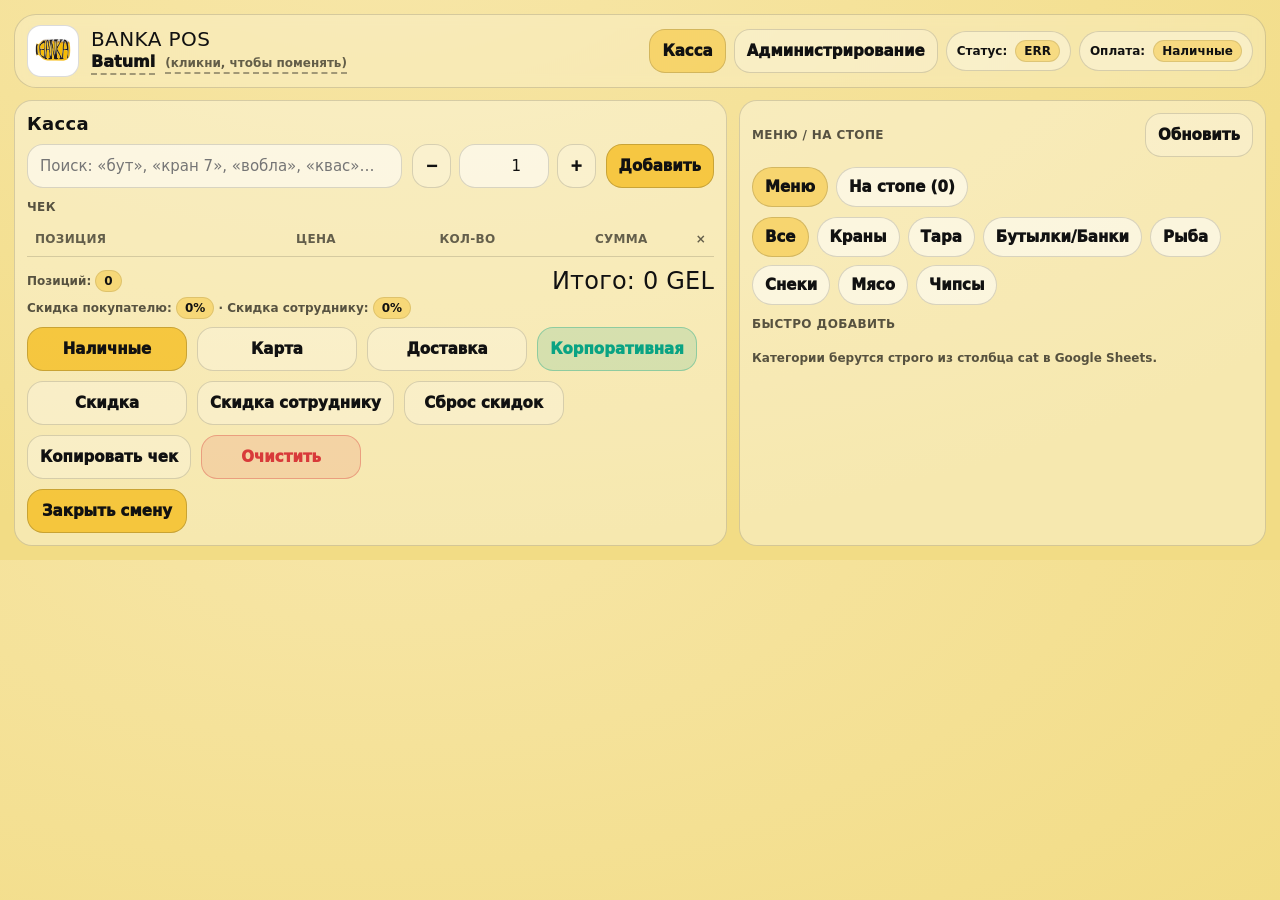
==== commit 2645c8eb: "Update index.html" ====
--- a/index.html
+++ b/index.html
@@ -399,7 +399,7 @@
     /**********************
      * CONFIG
      **********************/
-    const API_URL   = https://script.google.com/macros/s/AKfycbxYufiI7u_WJ4bTFAC7emCnpx_TAivGNCzeMspJfPNXD9BTK5glyuB6HMc2DhqXUvRm/exec";
+    const API_URL   = "https://script.google.com/macros/s/AKfycbyj0x-dzFsTGMuM4hpjzu4F0UstQRSzzpUfTRcfzH6-CGbAKMFVUtUSaRPctg6migqu/exec";
     const API_TOKEN = "p0s_9uF2kQ7mX1aV3zT8rH6nL4cY0sD5wB2";
 
     const MAIN_CATS = ["Все","Краны","Тара","Бутылки/Банки","Рыба","Снеки","Мясо","Чипсы"];
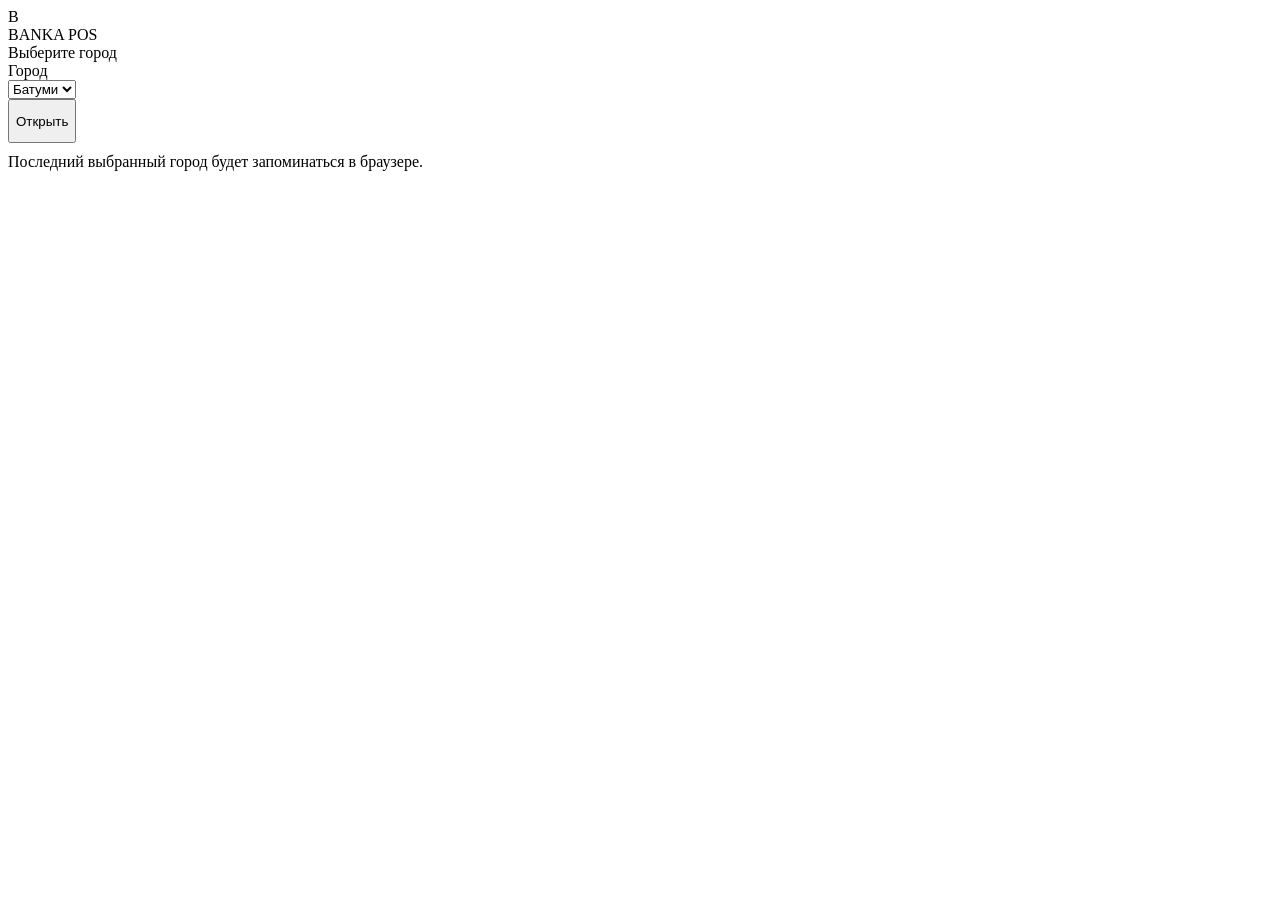
==== commit 0a576795: "Update index.html" ====
--- a/index.html
+++ b/index.html
@@ -3,1530 +3,63 @@
 <head>
   <meta charset="utf-8" />
   <meta name="viewport" content="width=device-width,initial-scale=1" />
-  <title>BANKA POS</title>
-  <style>
-    :root{
-      --paper:#f2dc85;
-      --paper2:#f7e6a8;
-      --ink:#111111;
-      --muted:#2b2b2b;
-      --line:rgba(0,0,0,.14);
-
-      --card:rgba(255,255,255,.35);
-      --card2:rgba(255,255,255,.55);
-
-      --accent:#f4b400;
-      --accent2:#ffcc33;
-      --danger:#d83a3a;
-      --ok:#0aa383;
-
-      --radius:18px;
-    }
-
-    *{box-sizing:border-box;font-family:system-ui,-apple-system,Segoe UI,Roboto,Arial,sans-serif}
-    body{
-      margin:0;
-      background:radial-gradient(1200px 600px at 30% -10%, var(--paper2), var(--paper));
-      color:var(--ink);
-      padding:14px;
-    }
-
-    .topbar{
-      max-width:1380px;margin:0 auto 12px auto;
-      border:1px solid var(--line);
-      border-radius:22px;
-      padding:10px 12px;
-      background:rgba(255,255,255,.22);
-      backdrop-filter: blur(6px);
-      display:flex;align-items:center;justify-content:space-between;gap:12px;
-    }
-    .brand{display:flex;align-items:center;gap:12px}
-    .brand img{width:52px;height:52px;border-radius:14px;object-fit:contain;background:#fff;border:1px solid var(--line);padding:6px}
-    .brandTitle{display:flex;flex-direction:column;gap:2px}
-    .brandTitle .name{
-      font-weight:1100;letter-spacing:.4px;font-size:20px;line-height:1.1;
-    }
-    .brandTitle .city{
-      font-weight:1000;color:var(--ink);cursor:pointer;display:inline-flex;gap:10px;align-items:baseline;flex-wrap:wrap;
-    }
-    .brandTitle .city span{
-      border-bottom:2px dashed rgba(0,0,0,.35);
-      padding-bottom:2px;
-    }
-    .brandTitle .hint{font-size:12px;color:rgba(0,0,0,.6);font-weight:800}
-
-    .pill{
-      display:inline-flex;align-items:center;gap:8px;
-      border:1px solid var(--line);
-      border-radius:999px;
-      padding:8px 10px;
-      background:rgba(255,255,255,.35);
-      font-size:12px;
-      font-weight:900;
-      white-space:nowrap;
-    }
-    .badge{color:var(--ink);font-weight:1100}
-    .badge.accent{color:var(--ink);background:rgba(244,180,0,.35);border-radius:999px;padding:3px 8px;border:1px solid rgba(0,0,0,.1)}
-
-    .wrap{max-width:1380px;margin:0 auto;display:grid;grid-template-columns: 1.15fr .85fr;gap:12px}
-
-    .card{
-      background:var(--card);
-      border:1px solid var(--line);
-      border-radius:var(--radius);
-      padding:12px;
-    }
-    h1{margin:0 0 10px 0;font-size:18px;font-weight:1100;letter-spacing:.3px}
-    h2{
-      margin:12px 0 8px 0;
-      font-size:12px;font-weight:1100;color:rgba(0,0,0,.65);
-      letter-spacing:.4px;text-transform:uppercase;
-    }
-
-    .row{display:flex;gap:10px;align-items:center;flex-wrap:wrap}
-    input, button, select{
-      border-radius:16px;
-      border:1px solid var(--line);
-      padding:12px 12px;
-      outline:none;
-      font-size:15px;
-      color:var(--ink);
-      background:rgba(255,255,255,.55);
-    }
-    input:focus, select:focus{
-      border-color:rgba(0,0,0,.35);
-      box-shadow:0 0 0 3px rgba(244,180,0,.25);
-    }
-    button{cursor:pointer;user-select:none;font-weight:1000}
-    button.primary{background:rgba(244,180,0,.65);border-color:rgba(0,0,0,.18)}
-    button.primary:hover{background:rgba(244,180,0,.78)}
-    button.ghost{background:rgba(255,255,255,.25)}
-    button.ghost:hover{background:rgba(255,255,255,.40)}
-    button.danger{background:rgba(216,58,58,.12);border-color:rgba(216,58,58,.35);color:var(--danger)}
-    button.ok{background:rgba(10,163,131,.14);border-color:rgba(10,163,131,.35);color:var(--ok)}
-    button.tabBtn.active{background:rgba(244,180,0,.40)}
-
-    .searchBox{position:relative;flex:1;min-width:280px}
-    .suggest{
-      position:absolute;left:0;right:0;top:52px;
-      background:rgba(255,255,255,.90);
-      border:1px solid var(--line);
-      border-radius:16px;
-      overflow:hidden;
-      display:none;
-      max-height:360px;
-      overflow:auto;
-      z-index:20;
-    }
-    .suggest button{
-      width:100%;
-      text-align:left;
-      background:transparent;
-      border:0;
-      border-bottom:1px solid var(--line);
-      padding:12px 12px;
-      border-radius:0;
-      font-size:15px;
-      font-weight:900;
-    }
-    .suggest button:last-child{border-bottom:0}
-    .suggest button:hover,.suggest button.active{background:rgba(244,180,0,.22)}
-    .priceTag{
-      display:inline-flex;
-      font-weight:1100;
-      background:rgba(244,180,0,.35);
-      border:1px solid rgba(0,0,0,.12);
-      padding:2px 8px;
-      border-radius:999px;
-      margin-left:6px;
-      white-space:nowrap;
-    }
-
-    table{width:100%;border-collapse:collapse}
-    th,td{border-bottom:1px solid var(--line);padding:10px 8px;text-align:left;font-size:14px;vertical-align:middle}
-    th{color:rgba(0,0,0,.6);font-weight:1100;font-size:12px;text-transform:uppercase;letter-spacing:.3px}
-    .right{text-align:right}
-
-    .qty{display:flex;align-items:center;gap:8px;justify-content:flex-end}
-    .qty button{padding:10px 12px;border-radius:14px;font-size:16px;min-width:44px}
-    .qty input{width:96px;text-align:right;padding:10px 10px;border-radius:14px;font-size:15px;background:rgba(255,255,255,.8)}
-    .unit{min-width:26px;text-align:left;font-weight:900;color:rgba(0,0,0,.6)}
-
-    .footerTotal{display:flex;justify-content:space-between;align-items:center;gap:10px;margin-top:10px;flex-wrap:wrap}
-    .total{font-size:24px;font-weight:1200;letter-spacing:.2px}
-    .muted{color:rgba(0,0,0,.65);font-size:12px;font-weight:900}
-
-    .gridBtns{display:flex;gap:10px;flex-wrap:wrap}
-    .gridBtns button{min-width:160px}
-
-    .tabs{display:flex;gap:8px;flex-wrap:wrap}
-    .tab{padding:10px 12px;border-radius:999px}
-    .tab.active{background:rgba(244,180,0,.40)}
-    .catBar{display:flex;gap:8px;flex-wrap:wrap;margin:10px 0 10px}
-    .catBtn{padding:10px 12px;border-radius:999px;white-space:nowrap}
-    .catBtn.active{background:rgba(244,180,0,.40)}
-    .subWrap{display:flex;gap:8px;flex-wrap:wrap;width:100%;margin-top:6px}
-
-    .quickGrid{display:grid;grid-template-columns:repeat(2,minmax(0,1fr));gap:8px}
-    .qbtn{padding:12px 12px;border-radius:16px;text-align:left}
-    .qbtn .name{font-weight:1100;font-size:15px}
-    .qbtn .meta{font-size:12px;color:rgba(0,0,0,.65);margin-top:4px;font-weight:900}
-
-    .stopList{display:flex;flex-direction:column;gap:8px}
-    .stopItem{border:1px solid var(--line);border-radius:16px;padding:10px 12px;background:rgba(255,255,255,.55)}
-    .stopItem .title{font-weight:1100}
-    .stopItem .meta{font-size:12px;color:rgba(0,0,0,.65);margin-top:4px;font-weight:900}
-
-    /* Admin */
-    .adminGrid{display:grid;grid-template-columns:1fr;gap:12px}
-    .adminRow{display:flex;gap:10px;flex-wrap:wrap;align-items:center}
-    .adminCard{
-      background:var(--card);
-      border:1px solid var(--line);
-      border-radius:var(--radius);
-      padding:12px;
-    }
-    .kpiGrid{display:grid;grid-template-columns:repeat(4,minmax(0,1fr));gap:10px}
-    .kpi{
-      border:1px solid var(--line);
-      border-radius:16px;
-      padding:10px 12px;
-      background:rgba(255,255,255,.55);
-    }
-    .kpi .label{font-size:12px;color:rgba(0,0,0,.65);font-weight:1000;text-transform:uppercase;letter-spacing:.3px}
-    .kpi .value{font-size:20px;font-weight:1200;margin-top:4px}
-    .kpi .sub{font-size:12px;color:rgba(0,0,0,.65);font-weight:900;margin-top:2px}
-    .adminTableWrap{
-      border:1px solid var(--line);
-      border-radius:16px;
-      overflow:hidden;
-      background:rgba(255,255,255,.55);
-    }
-    .adminTableWrap table th, .adminTableWrap table td{border-bottom:1px solid rgba(0,0,0,.10)}
-    .adminTools{display:flex;gap:10px;flex-wrap:wrap;align-items:center;margin-top:8px}
-
-    @media (max-width: 980px){
-      .wrap{grid-template-columns:1fr}
-      .quickGrid{grid-template-columns:1fr}
-      .gridBtns button{min-width:140px}
-      .kpiGrid{grid-template-columns:repeat(2,minmax(0,1fr))}
-    }
-  </style>
+  <title>BANKA POS — выбор города</title>
+  <link rel="stylesheet" href="./assets/styles.css" />
 </head>
 <body>
-
-  <div class="topbar">
+  <div class="topbar" style="max-width:900px">
     <div class="brand">
-      <img src="logo.png" alt="logo" />
-      <div class="brandTitle">
-        <div class="name">BANKA POS</div>
-        <div class="city" id="cityName"><span>Batumi</span> <span class="hint">(кликни, чтобы поменять)</span></div>
-      </div>
-    </div>
-
-    <div class="row" style="gap:8px">
-      <button id="tabPos" class="ghost tabBtn active" type="button">Касса</button>
-      <button id="tabAdmin" class="ghost tabBtn" type="button">Администрирование</button>
-      <span class="pill">Статус: <span id="syncStatus" class="badge accent">…</span></span>
-      <span class="pill">Оплата: <span id="payModeLabel" class="badge accent">Наличные</span></span>
-    </div>
-  </div>
-
-  <!-- POS -->
-  <div class="wrap" id="posWrap">
-    <!-- LEFT -->
-    <div class="card">
-      <h1>Касса</h1>
-
-      <div class="row">
-        <div class="searchBox">
-          <input id="search" type="text" autocomplete="off"
-                 placeholder="Поиск: «бут», «кран 7», «вобла», «квас»…"
-                 style="width:100%" />
-          <div id="suggest" class="suggest"></div>
-        </div>
-
-        <div class="row" style="gap:8px">
-          <button id="qtyMinus" class="ghost" type="button">−</button>
-          <input id="qtyAdd" type="number" step="0.5" min="0" value="1"
-                 style="width:90px;text-align:right" inputmode="decimal" />
-          <button id="qtyPlus" class="ghost" type="button">+</button>
-        </div>
-
-        <button id="addBtn" class="primary" type="button">Добавить</button>
-      </div>
-
-      <h2>Чек</h2>
-      <table>
-        <thead>
-          <tr>
-            <th>Позиция</th>
-            <th class="right">Цена</th>
-            <th class="right">Кол-во</th>
-            <th class="right">Сумма</th>
-            <th class="right">×</th>
-          </tr>
-        </thead>
-        <tbody id="cartBody"></tbody>
-      </table>
-
-      <div class="footerTotal">
-        <div class="muted">Позиций: <span id="itemsCount" class="badge accent">0</span></div>
-        <div class="total">Итого: <span id="grandTotal">0</span> GEL</div>
-      </div>
-
-      <div class="muted" style="margin-top:6px">
-        Скидка покупателю: <span id="discountLabel" class="badge accent">0%</span> ·
-        Скидка сотруднику: <span id="discountEmpLabel" class="badge accent">0%</span>
-      </div>
-
-      <div class="gridBtns" style="margin-top:12px">
-        <button id="cashBtn" class="primary" type="button">Наличные</button>
-        <button id="cardBtn" class="ghost" type="button">Карта</button>
-        <button id="deliveryBtn" class="ghost" type="button">Доставка</button>
-        <button id="corpBtn" class="ok" type="button">Корпоративная</button>
-      </div>
-
-      <div class="gridBtns" style="margin-top:10px">
-        <button id="discountBtn" class="ghost" type="button">Скидка</button>
-        <button id="discountEmpBtn" class="ghost" type="button">Скидка сотруднику</button>
-        <button id="discountClearBtn" class="ghost" type="button">Сброс скидок</button>
-        <button id="copyBtn" class="ghost" type="button">Копировать чек</button>
-        <button id="clearBtn" class="danger" type="button">Очистить</button>
-      </div>
-
-      <div class="gridBtns" style="margin-top:10px">
-        <button id="closeShiftBtn" class="primary" type="button">Закрыть смену</button>
-      </div>
-    </div>
-
-    <!-- RIGHT -->
-    <div class="card">
-      <div class="row" style="justify-content:space-between">
-        <h2 style="margin:0">Меню / На стопе</h2>
-        <button id="refreshBtn" class="ghost" type="button">Обновить</button>
-      </div>
-
-      <div class="tabs" style="margin-top:10px">
-        <button class="tab active" data-tab="menu" type="button">Меню</button>
-        <button class="tab" data-tab="stop" type="button">На стопе (<span id="stopCount">0</span>)</button>
-      </div>
-
-      <div id="menuTab">
-        <div id="catBar" class="catBar"></div>
-        <div id="subBar" class="subWrap" style="display:none"></div>
-
-        <h2>Быстро добавить</h2>
-        <div id="quickGrid" class="quickGrid"></div>
-      </div>
-
-      <div id="stopTab" style="display:none">
-        <div id="stopCatBar" class="catBar"></div>
-        <div id="stopSubBar" class="subWrap" style="display:none"></div>
-
-        <h2>Список “на стопе”</h2>
-        <div id="stopList" class="stopList"></div>
-      </div>
-
-      <div class="muted" style="margin-top:12px">
-        Категории берутся строго из столбца <b>cat</b> в Google Sheets.
+      <div class="logoBox">B</div>
+      <div>
+        <div class="brandTitle">BANKA POS</div>
+        <div class="brandSub">Выберите город</div>
       </div>
     </div>
   </div>
 
-  <!-- ADMIN -->
-  <div id="adminPanel" style="display:none;max-width:1380px;margin:0 auto">
-    <div class="adminGrid">
-      <div class="adminCard">
-        <h1>Администрирование</h1>
-        <div class="adminRow">
-          <span class="pill">Доступ: <span id="adminStatus" class="badge accent">нет</span></span>
-
-          <input id="adminDate" type="date" />
-          <button id="adminDayBtn" class="primary" type="button">Итоги дня</button>
-
-          <input id="adminYm" type="month" />
-          <button id="adminMonthBtn" class="primary" type="button">Итоги месяца</button>
-
-          <button id="adminEmpBtn" class="ok" type="button">Корпоративка по сотрудникам</button>
-          <button id="adminInvBtn" class="ghost" type="button">Остатки</button>
-          <button id="adminStopsBtn" class="ghost" type="button">Стопы</button>
-
-          <button id="adminLogoutBtn" class="danger" type="button">Выйти</button>
+  <div class="wrap" style="max-width:900px">
+    <div class="card">
+      <div class="row" style="align-items:flex-end; gap:12px; flex-wrap:wrap">
+        <div style="min-width:260px; flex:1">
+          <div class="label">Город</div>
+          <select id="citySelect" class="input">
+            <option value="batumi">Батуми</option>
+            <option value="minsk">Минск</option>
+            <option value="brest">Брест</option>
+          </select>
         </div>
-
-        <div class="muted" style="margin-top:10px">
-          ⚠️ Пароль проверяется на стороне Google Script. Но помни: если касса публичная, “идеальной” защиты без логина всё равно нет.
-        </div>
+        <button id="goBtn" class="btn primary" style="height:44px">Открыть</button>
       </div>
 
-      <div class="adminCard">
-        <h2>Сводка</h2>
-        <div class="kpiGrid">
-          <div class="kpi"><div class="label">Наличные</div><div class="value" id="kpiCash">0</div><div class="sub">GEL</div></div>
-          <div class="kpi"><div class="label">Карта</div><div class="value" id="kpiCard">0</div><div class="sub">GEL</div></div>
-          <div class="kpi"><div class="label">Доставка</div><div class="value" id="kpiDelivery">0</div><div class="sub">GEL</div></div>
-          <div class="kpi"><div class="label">Корпоративный</div><div class="value" id="kpiCorp">0</div><div class="sub">GEL</div></div>
-        </div>
-        <div class="kpiGrid" style="margin-top:10px">
-          <div class="kpi"><div class="label">ИТОГО</div><div class="value" id="kpiTotal">0</div><div class="sub">GEL</div></div>
-          <div class="kpi"><div class="label">Чеков</div><div class="value" id="kpiCount">0</div><div class="sub">&nbsp;</div></div>
-          <div class="kpi"><div class="label">Период</div><div class="value" id="kpiPeriod">—</div><div class="sub">&nbsp;</div></div>
-          <div class="kpi"><div class="label">Режим</div><div class="value" id="kpiMode">—</div><div class="sub">&nbsp;</div></div>
-        </div>
-      </div>
-
-      <div class="adminCard">
-        <div class="row" style="justify-content:space-between;align-items:center">
-          <h2 style="margin:0">Таблица</h2>
-          <div class="adminTools">
-            <input id="adminSearch" placeholder="Поиск в таблице…" style="min-width:260px" />
-            <button id="adminExportBtn" class="ghost" type="button">Экспорт CSV</button>
-          </div>
-        </div>
-        <div class="adminTableWrap" style="margin-top:10px">
-          <table>
-            <thead id="adminThead"></thead>
-            <tbody id="adminTbody"></tbody>
-          </table>
-        </div>
-        <div class="muted" style="margin-top:10px" id="adminHint"></div>
+      <div class="hint" style="margin-top:10px">
+        Последний выбранный город будет запоминаться в браузере.
       </div>
     </div>
   </div>
 
   <script>
-    /**********************
-     * CONFIG
-     **********************/
-    const API_URL   = "https://script.google.com/macros/s/AKfycbyj0x-dzFsTGMuM4hpjzu4F0UstQRSzzpUfTRcfzH6-CGbAKMFVUtUSaRPctg6migqu/exec";
-    const API_TOKEN = "p0s_9uF2kQ7mX1aV3zT8rH6nL4cY0sD5wB2";
-
-    const MAIN_CATS = ["Все","Краны","Тара","Бутылки/Банки","Рыба","Снеки","Мясо","Чипсы"];
-    const BOTTLE_SUB = ["Медовухи","Безалкогольные","IPA/APA","Классика","Темное","Пшеничка","Sour/Gose"];
-    const SUB_SET = new Set(BOTTLE_SUB.map(x=>x.toLowerCase()));
-    const EMPLOYEES = ["Ви","Виталий","Зура","Джули"];
-    let corporateEmployee = "";
-
-    let discountPercent = 0;
-    let employeeDiscountPercent = 0;
-
-    function money(n){
-      const x = Math.round((Number(n)||0)*100)/100;
-      return x.toLocaleString("ru-RU",{minimumFractionDigits:0,maximumFractionDigits:2});
-    }
-    function normalize(s){ return String(s||"").toLowerCase().replaceAll("ё","е").trim(); }
-    function esc(s){
-      return String(s).replaceAll("&","&amp;").replaceAll("<","&lt;").replaceAll(">","&gt;")
-        .replaceAll('"',"&quot;").replaceAll("'","&#039;");
-    }
-    function uuid(){
-      return (crypto.randomUUID && crypto.randomUUID()) || (Date.now()+"-"+Math.random().toString(16).slice(2));
-    }
-    function parseNum(x){
-      if (x===null || x===undefined) return NaN;
-      return Number(String(x).replace(",", ".").trim());
-    }
-    function todayKey(){
-      const d = new Date();
-      const yyyy = d.getFullYear();
-      const mm = String(d.getMonth()+1).padStart(2,"0");
-      const dd = String(d.getDate()).padStart(2,"0");
-      return `${yyyy}-${mm}-${dd}`;
-    }
-    function thisYm(){
-      const d = new Date();
-      const yyyy = d.getFullYear();
-      const mm = String(d.getMonth()+1).padStart(2,"0");
-      return `${yyyy}-${mm}`;
-    }
-
-    function tapNumber(name){
-      const m = String(name||"").match(/кран\s*(\d+)/i);
-      return m ? Number(m[1]) : 9999;
-    }
-    function sortProducts(a,b){
-      if (a.mainCat==="Краны" && b.mainCat==="Краны"){
-        return tapNumber(a.name) - tapNumber(b.name);
-      }
-      return a.name.localeCompare(b.name, "ru");
-    }
-
-    async function apiGet(path, params={}){
-      const qs = new URLSearchParams({ path, token: API_TOKEN, ...params });
-      const res = await fetch(`${API_URL}?${qs.toString()}`);
-      const data = await res.json();
-      if (!data.ok) throw new Error(data.error || "API error");
-      return data;
-    }
-    async function apiPost(body){
-      const res = await fetch(`${API_URL}?token=${encodeURIComponent(API_TOKEN)}`, {
-        method:"POST",
-        headers:{ "Content-Type":"text/plain;charset=utf-8" },
-        body: JSON.stringify(body)
-      });
-      const data = await res.json();
-      if (!data.ok) throw new Error(data.error || "API error");
-      return data;
-    }
-
-    async function apiGetAdmin(path, params={}){
-      const adminPassword = sessionStorage.getItem("banka_admin_password") || "";
-      const qs = new URLSearchParams({ path, token: API_TOKEN, adminPassword, ...params });
-      const res = await fetch(`${API_URL}?${qs.toString()}`);
-      const data = await res.json();
-      if (!data.ok) throw new Error(data.error || "Admin API error");
-      return data;
-    }
-
-    const el = {
-      cityName: document.getElementById("cityName"),
-      syncStatus: document.getElementById("syncStatus"),
-      payModeLabel: document.getElementById("payModeLabel"),
-
-      tabPos: document.getElementById("tabPos"),
-      tabAdmin: document.getElementById("tabAdmin"),
-      posWrap: document.getElementById("posWrap"),
-      adminPanel: document.getElementById("adminPanel"),
-
-      // POS
-      search: document.getElementById("search"),
-      suggest: document.getElementById("suggest"),
-      qtyAdd: document.getElementById("qtyAdd"),
-      qtyMinus: document.getElementById("qtyMinus"),
-      qtyPlus: document.getElementById("qtyPlus"),
-      addBtn: document.getElementById("addBtn"),
-
-      cartBody: document.getElementById("cartBody"),
-      itemsCount: document.getElementById("itemsCount"),
-      grandTotal: document.getElementById("grandTotal"),
-
-      discountLabel: document.getElementById("discountLabel"),
-      discountEmpLabel: document.getElementById("discountEmpLabel"),
-
-      cashBtn: document.getElementById("cashBtn"),
-      cardBtn: document.getElementById("cardBtn"),
-      deliveryBtn: document.getElementById("deliveryBtn"),
-      corpBtn: document.getElementById("corpBtn"),
-
-      discountBtn: document.getElementById("discountBtn"),
-      discountEmpBtn: document.getElementById("discountEmpBtn"),
-      discountClearBtn: document.getElementById("discountClearBtn"),
-
-      copyBtn: document.getElementById("copyBtn"),
-      clearBtn: document.getElementById("clearBtn"),
-      closeShiftBtn: document.getElementById("closeShiftBtn"),
-
-      refreshBtn: document.getElementById("refreshBtn"),
-      menuTab: document.getElementById("menuTab"),
-      stopTab: document.getElementById("stopTab"),
-      catBar: document.getElementById("catBar"),
-      subBar: document.getElementById("subBar"),
-      quickGrid: document.getElementById("quickGrid"),
-      stopCount: document.getElementById("stopCount"),
-      stopCatBar: document.getElementById("stopCatBar"),
-      stopSubBar: document.getElementById("stopSubBar"),
-      stopList: document.getElementById("stopList"),
-
-      // ADMIN
-      adminStatus: document.getElementById("adminStatus"),
-      adminDate: document.getElementById("adminDate"),
-      adminYm: document.getElementById("adminYm"),
-      adminDayBtn: document.getElementById("adminDayBtn"),
-      adminMonthBtn: document.getElementById("adminMonthBtn"),
-      adminEmpBtn: document.getElementById("adminEmpBtn"),
-      adminInvBtn: document.getElementById("adminInvBtn"),
-      adminStopsBtn: document.getElementById("adminStopsBtn"),
-      adminLogoutBtn: document.getElementById("adminLogoutBtn"),
-
-      kpiCash: document.getElementById("kpiCash"),
-      kpiCard: document.getElementById("kpiCard"),
-      kpiDelivery: document.getElementById("kpiDelivery"),
-      kpiCorp: document.getElementById("kpiCorp"),
-      kpiTotal: document.getElementById("kpiTotal"),
-      kpiCount: document.getElementById("kpiCount"),
-      kpiPeriod: document.getElementById("kpiPeriod"),
-      kpiMode: document.getElementById("kpiMode"),
-
-      adminSearch: document.getElementById("adminSearch"),
-      adminExportBtn: document.getElementById("adminExportBtn"),
-      adminThead: document.getElementById("adminThead"),
-      adminTbody: document.getElementById("adminTbody"),
-      adminHint: document.getElementById("adminHint"),
+    const map = {
+      batumi: "./batumi.html",
+      minsk: "./minsk.html",
+      brest: "./brest.html",
     };
 
-    let state = null;
-    let catalog = [];
-    let stopSet = new Set();
+    const sel = document.getElementById("citySelect");
+    const goBtn = document.getElementById("goBtn");
 
-    let paymentMethod = "cash";
-    let cart = [];
+    const last = localStorage.getItem("banka_city") || "batumi";
+    if (map[last]) sel.value = last;
 
-    let suggestItems = [];
-    let activeSuggestIndex = -1;
-
-    let catFilter = "Все";
-    let bottleSub = "IPA/APA";
-    let stopCatFilter = "Все";
-    let stopBottleSub = "IPA/APA";
-
-    function mapCategoryFromSheet(p){
-      const raw = String(p.cat || "").trim();
-      const lower = raw.toLowerCase();
-
-      if (MAIN_CATS.includes(raw) && raw !== "Все") {
-        if (raw === "Бутылки/Банки") return { main: "Бутылки/Банки", sub: "Классика" };
-        return { main: raw, sub: "" };
-      }
-      if (SUB_SET.has(lower)) {
-        const real = BOTTLE_SUB.find(x => x.toLowerCase() === lower) || raw;
-        return { main: "Бутылки/Банки", sub: real };
-      }
-      if (BOTTLE_SUB.includes(raw)) return { main:"Бутылки/Банки", sub: raw };
-
-      return { main: "Снеки", sub: "" };
-    }
-    function withMapped(p){
-      const m = mapCategoryFromSheet(p);
-      return { ...p, mainCat: m.main, subCat: m.sub || "" };
-    }
-    function passesFilter(p, main, sub){
-      if (main === "Все") return true;
-      if (p.mainCat !== main) return false;
-      if (main === "Бутылки/Банки") return (p.subCat || "Классика") === sub;
-      return true;
-    }
-
-    function isAvailable(p){ return !stopSet.has(p.id); }
-    function findById(id){ return catalog.find(p=>p.id===id) || null; }
-
-    // ✅ ВАЖНО: здесь добавили авто-стоп по кегам (remaining<=0 && spares<=0)
-    function applyStateToUI(newState){
-      state = newState;
-
-      catalog = (state.products || []).map(p => withMapped({
-        id: String(p.id),
-        name: p.name,
-        cat: p.cat,
-        type: p.type || "unit",
-        price: Number(p.price||0),
-        deliveryPrice: (p.deliveryPrice==="" || p.deliveryPrice==null) ? "" : Number(p.deliveryPrice||0),
-        track: p.track || "count"
-      }));
-
-      stopSet = new Set(state.stopIds || []);
-
-      // Fallback на фронте: если кеги закончились и запаса нет — стоп
-      // (даже если вдруг backend по ошибке не добавил)
-      for (const p of catalog){
-        if (String(p.track).toLowerCase() !== "keg") continue;
-        const k = (state && state.kegs && state.kegs[p.id]) ? state.kegs[p.id] : null;
-        const remaining = k ? Number(k.remainingL || 0) : 0;
-        const spares = k ? Number(k.spares || 0) : 0;
-        if (remaining <= 0 && spares <= 0) stopSet.add(p.id);
-        else stopSet.delete(p.id); // если пополнили вручную — уходит со стопа
-      }
-
-      el.stopCount.textContent = String(stopSet.size);
-      el.syncStatus.textContent = "OK";
-
-      renderMenuCats();
-      renderStopCats();
-      renderQuick();
-      renderStopList();
-      renderCart();
-    }
-
-    async function refreshState(){
-      el.syncStatus.textContent = "…";
-      const data = await apiGet("state");
-      applyStateToUI(data);
-    }
-
-    function setPayment(method){
-      paymentMethod = method;
-      const label =
-        method==="cash" ? "Наличные" :
-        method==="card" ? "Карта" :
-        method==="delivery" ? "Доставка" :
-        "Корпоративная";
-      el.payModeLabel.textContent = label;
-      renderCart();
-    }
-
-    function unitPriceFor(item){
-      if (paymentMethod === "delivery"){
-        const dp = item.deliveryPrice;
-        if (dp !== "" && dp !== null && dp !== undefined && Number.isFinite(Number(dp)) && Number(dp) > 0) return Number(dp);
-      }
-      return item.price;
-    }
-
-    function lineSum(item){
-      return Math.round(unitPriceFor(item) * item.qtyPricing * 100) / 100;
-    }
-    function grossTotal(){ return Math.round(cart.reduce((s,it)=>s+lineSum(it),0)*100)/100; }
-    function discountAmount(){
-      const g = grossTotal();
-      let pct = (paymentMethod === "corporate") ? employeeDiscountPercent : discountPercent;
-      pct = Number(pct||0);
-      if (!Number.isFinite(pct) || pct < 0) pct = 0;
-      if (pct > 100) pct = 100;
-      return Math.round((g * (pct/100))*100)/100;
-    }
-    function netTotal(){ return Math.round(Math.max(0, grossTotal()-discountAmount())*100)/100; }
-    function payableTotal(){ return (paymentMethod === "corporate") ? 0 : netTotal(); }
-
-    function getQtyAdd(){
-      const v = parseNum(el.qtyAdd.value);
-      if (!Number.isFinite(v) || v <= 0) return 1;
-      return v;
-    }
-
-    function bestMatchFromInput(){
-      const t = normalize(el.search.value);
-      if (!t) return null;
-      const pool = catalog.filter(isAvailable).filter(p=>passesFilter(p, catFilter, bottleSub));
-      const exact = pool.find(p=>normalize(p.name)===t);
-      if (exact) return exact;
-      return suggestItems[0] || null;
-    }
-
-    function stepForProduct(p){
-      if (!p) return 1;
-      if (p.type==="per_kg" || p.track==="grams") return 50;
-      if (p.type==="per_liter" || p.track==="liters" || p.track==="keg") return 0.5;
-      return 1;
-    }
-
-    function adjustQtyAdd(dir){
-      const p = bestMatchFromInput();
-      const step = stepForProduct(p);
-      let v = getQtyAdd();
-      if (step === 0.5){
-        v = Math.max(0.5, Math.round((v + dir*0.5)*10)/10);
-      } else if (step === 50){
-        v = Math.max(1, Math.round(v + dir*50));
-      } else {
-        v = Math.max(1, Math.round(v + dir));
-      }
-      el.qtyAdd.value = String(v);
-    }
-
-    function interpretQtyForProduct(p, qtyValue){
-      if (p.type==="per_kg" || p.track==="grams"){
-        const grams = Math.max(1, Math.round(qtyValue));
-        return { displayQty: grams, displayUnit:"г", trackQty: grams, qtyPricing: grams/1000 };
-      }
-      if (p.type==="per_liter" || p.track==="liters" || p.track==="keg"){
-        const liters = Math.max(0.5, Math.round(qtyValue*10)/10);
-        return { displayQty: liters, displayUnit:"л", trackQty: liters, qtyPricing: liters };
-      }
-      const pcs = Math.max(1, Math.round(qtyValue));
-      return { displayQty: pcs, displayUnit:"шт", trackQty: pcs, qtyPricing: pcs };
-    }
-
-    function addToCart(p, qtyValue){
-      const q = interpretQtyForProduct(p, qtyValue);
-      const existing = cart.find(x => x.productId===p.id && x.displayUnit===q.displayUnit);
-      if (existing){
-        existing.trackQty = Math.round((existing.trackQty + q.trackQty)*100)/100;
-        existing.qtyPricing = Math.round((existing.qtyPricing + q.qtyPricing)*100)/100;
-        existing.displayQty = (existing.displayUnit==="г") ? Math.round(existing.trackQty) : existing.trackQty;
-      } else {
-        cart.push({
-          productId: p.id,
-          name: p.name,
-          mainCat: p.mainCat,
-          subCat: p.subCat,
-          type: p.type,
-          track: p.track,
-          price: p.price,
-          deliveryPrice: p.deliveryPrice,
-          trackQty: q.trackQty,
-          qtyPricing: q.qtyPricing,
-          displayQty: q.displayQty,
-          displayUnit: q.displayUnit
-        });
-      }
-      renderCart();
-    }
-
-    function adjustItem(idx, dir){
-      const it = cart[idx]; if (!it) return;
-      if (it.displayUnit === "г"){
-        const newG = Math.max(1, Math.round(Number(it.displayQty) + dir*50));
-        it.displayQty = newG; it.trackQty = newG; it.qtyPricing = newG/1000;
-      } else if (it.displayUnit === "л"){
-        const newL = Math.max(0.5, Math.round((Number(it.displayQty) + dir*0.5)*10)/10);
-        it.displayQty = newL; it.trackQty = newL; it.qtyPricing = newL;
-      } else {
-        const newPcs = Math.max(1, Math.round(Number(it.displayQty) + dir));
-        it.displayQty = newPcs; it.trackQty = newPcs; it.qtyPricing = newPcs;
-      }
-      renderCart();
-    }
-
-    function setItemQtyFromInput(idx, value){
-      const it = cart[idx]; if (!it) return;
-      const v = parseNum(value);
-      if (!Number.isFinite(v) || v <= 0) return;
-
-      if (it.displayUnit==="г"){
-        const grams = Math.max(1, Math.round(v));
-        it.displayQty = grams; it.trackQty = grams; it.qtyPricing = grams/1000;
-      } else if (it.displayUnit==="л"){
-        const liters = Math.max(0.5, Math.round(v*10)/10);
-        it.displayQty = liters; it.trackQty = liters; it.qtyPricing = liters;
-      } else {
-        const pcs = Math.max(1, Math.round(v));
-        it.displayQty = pcs; it.trackQty = pcs; it.qtyPricing = pcs;
-      }
-      renderCart();
-    }
-
-    function renderCart(){
-      el.cartBody.innerHTML = cart.map((it, idx)=>{
-        const suffix = it.type==="per_liter" ? " /л" : (it.type==="per_kg" ? " /кг" : "");
-        const sum = Math.round(unitPriceFor(it) * it.qtyPricing * 100)/100;
-        const showPrice = unitPriceFor(it);
-
-        return `<tr>
-          <td>
-            <div style="font-weight:1100">${esc(it.name)}</div>
-            <div class="muted">${esc(it.mainCat)}${it.mainCat==="Бутылки/Банки" ? " · "+esc(it.subCat) : ""}</div>
-          </td>
-          <td class="right"><span class="priceTag">${money(showPrice)}${suffix}</span></td>
-          <td class="right">
-            <div class="qty">
-              <button type="button" data-act="dec" data-i="${idx}">−</button>
-              <input type="number" step="0.1" inputmode="decimal" value="${esc(it.displayQty)}" data-act="qty" data-i="${idx}" />
-              <button type="button" data-act="inc" data-i="${idx}">+</button>
-              <span class="unit">${esc(it.displayUnit)}</span>
-            </div>
-          </td>
-          <td class="right"><b>${money(sum)}</b></td>
-          <td class="right"><button class="danger" type="button" data-act="del" data-i="${idx}">×</button></td>
-        </tr>`;
-      }).join("");
-
-      el.itemsCount.textContent = String(cart.length);
-      el.discountLabel.textContent = `${Math.round((discountPercent||0)*100)/100}%`;
-      el.discountEmpLabel.textContent = `${Math.round((employeeDiscountPercent||0)*100)/100}%`;
-      el.grandTotal.textContent = money(payableTotal());
-    }
-
-    function showSuggest(items){
-      suggestItems = items;
-      activeSuggestIndex = items.length ? 0 : -1;
-
-      if (!items.length){
-        el.suggest.style.display="none";
-        el.suggest.innerHTML="";
-        return;
-      }
-
-      el.suggest.innerHTML = items.map((p,i)=>{
-        const suffix = p.type==="per_liter" ? " /л" : (p.type==="per_kg" ? " /кг" : "");
-        return `<button type="button" data-idx="${i}" class="${i===activeSuggestIndex?"active":""}">
-          <span class="muted">${esc(p.mainCat)}${p.mainCat==="Бутылки/Банки" ? " · "+esc(p.subCat) : ""} ·</span>
-          ${esc(p.name)}
-          <span class="priceTag">${money(p.price)}${suffix}</span>
-        </button>`;
-      }).join("");
-
-      el.suggest.style.display="block";
-    }
-
-    function updateActiveSuggest(){
-      const btns = [...el.suggest.querySelectorAll("button")];
-      btns.forEach((b,i)=>b.classList.toggle("active", i===activeSuggestIndex));
-      const a = btns[activeSuggestIndex];
-      if (a) a.scrollIntoView({block:"nearest"});
-    }
-
-    function hideSuggest(){
-      el.suggest.style.display="none";
-      el.suggest.innerHTML="";
-      suggestItems=[];
-      activeSuggestIndex=-1;
-    }
-
-    function suggest(query){
-      const q = normalize(query);
-      if (!q) return [];
-
-      const pool = catalog
-        .filter(isAvailable)
-        .filter(p=>passesFilter(p, catFilter, bottleSub));
-
-      return pool.map(p=>{
-        const n = normalize(p.name);
-        let s = 0;
-        if (n.startsWith(q)) s = 3;
-        else if (n.includes(q)) s = 2;
-        return {p,s};
-      }).filter(x=>x.s>0)
-        .sort((a,b)=> b.s-a.s || sortProducts(a.p, b.p))
-        .slice(0, 14)
-        .map(x=>x.p);
-    }
-
-    function availableFiltered(){
-      return catalog.filter(isAvailable).filter(p=>passesFilter(p, catFilter, bottleSub));
-    }
-    function stoppedFiltered(){
-      return catalog.filter(p=>stopSet.has(p.id)).filter(p=>passesFilter(p, stopCatFilter, stopBottleSub));
-    }
-
-    function renderMenuCats(){
-      el.catBar.innerHTML = MAIN_CATS.map(c =>
-        `<button class="catBtn ${c===catFilter?"active":""}" data-cat="${esc(c)}" type="button">${esc(c)}</button>`
-      ).join("");
-
-      if (catFilter === "Бутылки/Банки"){
-        el.subBar.style.display = "flex";
-        el.subBar.innerHTML = BOTTLE_SUB.map(s =>
-          `<button class="catBtn ${s===bottleSub?"active":""}" data-sub="${esc(s)}" type="button">${esc(s)}</button>`
-        ).join("");
-      } else {
-        el.subBar.style.display = "none";
-        el.subBar.innerHTML = "";
-      }
-    }
-
-    function renderStopCats(){
-      el.stopCatBar.innerHTML = MAIN_CATS.map(c =>
-        `<button class="catBtn ${c===stopCatFilter?"active":""}" data-stopcat="${esc(c)}" type="button">${esc(c)}</button>`
-      ).join("");
-
-      if (stopCatFilter === "Бутылки/Банки"){
-        el.stopSubBar.style.display = "flex";
-        el.stopSubBar.innerHTML = BOTTLE_SUB.map(s =>
-          `<button class="catBtn ${s===stopBottleSub?"active":""}" data-stopsub="${esc(s)}" type="button">${esc(s)}</button>`
-        ).join("");
-      } else {
-        el.stopSubBar.style.display = "none";
-        el.stopSubBar.innerHTML = "";
-      }
-    }
-
-    function renderQuick(){
-      let pool = availableFiltered().slice();
-      pool.sort(sortProducts);
-      pool = pool.slice(0, 24);
-
-      el.quickGrid.innerHTML = pool.map(p=>{
-        const suffix = p.type==="per_liter" ? " /л" : (p.type==="per_kg" ? " /кг" : "");
-        return `<button class="ghost qbtn" data-qid="${p.id}" type="button">
-          <div class="name">${esc(p.name)}</div>
-          <div class="meta">${esc(p.mainCat)}${p.mainCat==="Бутылки/Банки" ? " · "+esc(p.subCat) : ""} · <span class="priceTag">${money(p.price)}${suffix}</span></div>
-        </button>`;
-      }).join("") || `<div class="muted">Нет доступных товаров в этой категории.</div>`;
-    }
-
-    function renderStopList(){
-      const list = stoppedFiltered().slice();
-      list.sort(sortProducts);
-
-      if (!list.length){
-        el.stopList.innerHTML = `<div class="muted">Сейчас ничего не на стопе 🎉</div>`;
-        return;
-      }
-
-      el.stopList.innerHTML = list.map(p=>{
-        let hint = "";
-        if (String(p.track).toLowerCase() === "keg"){
-          const k = (state && state.kegs && state.kegs[p.id]) || null;
-          hint = k ? `Кега: ${money(k.remainingL)}л, запас: ${k.spares}` : "Нет строки в Kegs";
-        } else {
-          const q = (state && state.stock && (p.id in state.stock)) ? state.stock[p.id] : 0;
-          hint = `Остаток: ${q}`;
-        }
-        return `<div class="stopItem">
-          <div class="title">${esc(p.name)}</div>
-          <div class="meta">${esc(p.mainCat)}${p.mainCat==="Бутылки/Банки" ? " · "+esc(p.subCat) : ""} · ${esc(hint)}</div>
-        </div>`;
-      }).join("");
-    }
-
-    function promptPercent(title, current){
-      const ans = prompt(title, String(current ?? 0));
-      if (ans === null) return null;
-      let v = parseNum(ans);
-      if (!Number.isFinite(v) || v < 0) v = 0;
-      if (v > 100) v = 100;
-      return Math.round(v*100)/100;
-    }
-    function setCustomerDiscount(){
-      const v = promptPercent("Скидка покупателю (% 0–100):", discountPercent);
-      if (v === null) return;
-      discountPercent = v;
-      renderCart();
-    }
-    function setEmployeeDiscount(){
-      const v = promptPercent("Скидка сотруднику (% 0–100):", employeeDiscountPercent);
-      if (v === null) return;
-      employeeDiscountPercent = v;
-      renderCart();
-    }
-    function clearDiscounts(){
-      discountPercent = 0;
-      employeeDiscountPercent = 0;
-      renderCart();
-    }
-
-    async function copyReceipt(){
-      const lines = cart.map(it=>{
-        const suffix = it.type==="per_liter" ? " /л" : (it.type==="per_kg" ? " /кг" : "");
-        const qtyTxt = (it.displayUnit==="г") ? `${it.displayQty} г` : `${it.displayQty} ${it.displayUnit}`;
-        const unit = unitPriceFor(it);
-        return `${it.name} — ${qtyTxt} × ${money(unit)}${suffix} = ${money(Math.round(unit*it.qtyPricing*100)/100)} GEL`;
-      });
-
-      const g = grossTotal(), d = discountAmount(), n = netTotal();
-      lines.push(`СУММА: ${money(g)} GEL`);
-      if (d>0) lines.push(`СКИДКА: -${money(d)} GEL`);
-      lines.push(`ИТОГО: ${money((paymentMethod==="corporate")?0:n)} GEL`);
-      if (paymentMethod==="corporate") lines.push(`КОРПОРАТИВ: ${corporateEmployee} — ${money(n)} GEL`);
-
-      const text = lines.join("\n");
-      try{
-        await navigator.clipboard.writeText(text);
-        alert("Чек скопирован.");
-      }catch{
-        prompt("Скопируй вручную:", text);
-      }
-    }
-
-    function buildKegSwitchesFromServer(res){
-      const switches = {};
-      if (!res || !res.kegUpdated || !res.kegUpdated.length) return switches;
-      for (const k of res.kegUpdated){
-        const ans = prompt(`${k.name} — кега обновлена.\nСколько литров налито из новой кеги?`, "0");
-        if (ans === null) continue;
-        const v = parseNum(ans);
-        if (Number.isFinite(v) && v > 0) switches[k.id] = Math.round(v*10)/10;
-      }
-      return switches;
-    }
-
-    async function pay(){
-      if (!cart.length){
-        alert("Чек пустой.");
-        return;
-      }
-
-      const items = cart.map(it => ({
-        productId: it.productId,
-        qtyBase: it.trackQty,
-        displayUnit: it.displayUnit,
-        unitPriceUsed: unitPriceFor(it)
-      }));
-
-      const receiptId = uuid();
-      const gross = grossTotal();
-      const disc = discountAmount();
-      const net = netTotal();
-
-      let payload = {
-        path:"sale",
-        receiptId,
-        paymentMethod,
-        employee: (paymentMethod==="corporate") ? corporateEmployee : "",
-        grossTotal: gross,
-        discountAmount: disc,
-        netTotal: net,
-        items,
-        kegSwitches: {}
-      };
-
-      try{
-        el.syncStatus.textContent = "…";
-        let res = await apiPost(payload);
-
-        // (можно оставить — backend защищён от двойного списания по receiptId)
-        if (res.kegUpdated && res.kegUpdated.length){
-          const switches = buildKegSwitchesFromServer(res);
-          if (Object.keys(switches).length){
-            payload.kegSwitches = switches;
-            res = await apiPost(payload);
-          }
-        }
-
-        if (res.lowWarnings && res.lowWarnings.length){
-          const lines = res.lowWarnings.map(x => `${x.name} осталось ${x.remaining} ${x.unit}. Отключите этот товар в доставке`);
-          alert(lines.join("\n"));
-        }
-
-        applyStateToUI(res.state);
-
-        const msg = (paymentMethod==="corporate")
-          ? `Корпоративный — ${corporateEmployee}: ${money(net)} GEL`
-          : `Пробито ✅ Сумма: ${money(net)} GEL`;
-
-        cart = [];
-        renderCart();
-        alert(msg);
-
-      }catch(err){
-        el.syncStatus.textContent = "ERR";
-        alert("Ошибка при пробитии: " + err);
-      }
-    }
-
-    async function closeShift(){
-      try{
-        const data = await apiGet("shiftSummary", { date: todayKey() });
-        alert(
-          `Смена за ${data.dayKey}\n\n` +
-          `Наличные: ${money(data.cash)} GEL\n` +
-          `Карта: ${money(data.card)} GEL\n` +
-          `Доставка: ${money(data.delivery)} GEL\n` +
-          `Корпоративный: ${money(data.corporate)} GEL\n\n` +
-          `ИТОГО: ${money(data.total)} GEL\n` +
-          `Чеков: ${data.count}`
-        );
-      }catch(err){
-        alert("Ошибка закрытия смены: " + err);
-      }
-    }
-
-    async function corporatePayFlow(){
-      if (!cart.length){
-        alert("Чек пустой.");
-        return;
-      }
-      const name = prompt(`Кто взял? Введите имя:\n${EMPLOYEES.join(", ")}`, corporateEmployee || EMPLOYEES[0]);
-      if (name === null) return;
-      corporateEmployee = String(name).trim();
-      if (!corporateEmployee){
-        alert("Нужно имя сотрудника.");
-        return;
-      }
-      setPayment("corporate");
-      await pay();
-    }
-
-    function setTab(t){
-      document.querySelectorAll(".tab").forEach(b=>b.classList.toggle("active", b.dataset.tab===t));
-      el.menuTab.style.display = (t==="menu") ? "" : "none";
-      el.stopTab.style.display = (t==="stop") ? "" : "none";
-      if (t==="stop") renderStopList();
-    }
-
-    function showAdmin(on){
-      el.posWrap.style.display = on ? "none" : "";
-      el.adminPanel.style.display = on ? "" : "none";
-      el.tabPos.classList.toggle("active", !on);
-      el.tabAdmin.classList.toggle("active", on);
-    }
-
-    // -------- ADMIN TABLE RENDER --------
-    let adminCurrentRows = [];
-    let adminCurrentCols = [];
-    let adminCurrentTitle = "";
-    function setKpi({cash=0,card=0,delivery=0,corporate=0,total=0,count=0, period="—", mode="—"}){
-      el.kpiCash.textContent = money(cash);
-      el.kpiCard.textContent = money(card);
-      el.kpiDelivery.textContent = money(delivery);
-      el.kpiCorp.textContent = money(corporate);
-      el.kpiTotal.textContent = money(total);
-      el.kpiCount.textContent = String(count);
-      el.kpiPeriod.textContent = String(period);
-      el.kpiMode.textContent = String(mode);
-    }
-
-    function renderAdminTable(cols, rows, hint=""){
-      adminCurrentCols = cols.slice();
-      adminCurrentRows = rows.slice();
-      el.adminHint.textContent = hint || "";
-
-      el.adminThead.innerHTML = `<tr>${cols.map(c=>`<th>${esc(c)}</th>`).join("")}</tr>`;
-      el.adminTbody.innerHTML = rows.map(r=>{
-        return `<tr>${cols.map(c=>`<td>${esc(r[c] ?? "")}</td>`).join("")}</tr>`;
-      }).join("");
-
-      applyAdminSearch();
-    }
-
-    function applyAdminSearch(){
-      const q = normalize(el.adminSearch.value);
-      const cols = adminCurrentCols;
-      const rows = adminCurrentRows;
-
-      const filtered = !q ? rows : rows.filter(r=>{
-        return cols.some(c => normalize(r[c]).includes(q));
-      });
-
-      el.adminTbody.innerHTML = filtered.map(r=>{
-        return `<tr>${cols.map(c=>`<td>${esc(r[c] ?? "")}</td>`).join("")}</tr>`;
-      }).join("") || `<tr><td colspan="${cols.length}" class="muted">Нет строк</td></tr>`;
-    }
-
-    function exportAdminCSV(){
-      const cols = adminCurrentCols;
-      const q = normalize(el.adminSearch.value);
-
-      let rows = adminCurrentRows;
-      if (q){
-        rows = rows.filter(r=> cols.some(c => normalize(r[c]).includes(q)));
-      }
-
-      const escCsv = (v)=>{
-        const s = String(v ?? "");
-        if (/[",\n;]/.test(s)) return `"${s.replaceAll('"','""')}"`;
-        return s;
-      };
-
-      const lines = [];
-      lines.push(cols.map(escCsv).join(";"));
-      rows.forEach(r=>{
-        lines.push(cols.map(c=>escCsv(r[c])).join(";"));
-      });
-
-      const blob = new Blob([lines.join("\n")], {type:"text/csv;charset=utf-8"});
-      const a = document.createElement("a");
-      a.href = URL.createObjectURL(blob);
-      a.download = `banka_admin_${adminCurrentTitle || "export"}.csv`;
-      document.body.appendChild(a);
-      a.click();
-      a.remove();
-    }
-
-    async function adminLoginFlow(){
-      let p = sessionStorage.getItem("banka_admin_password");
-      if (!p){
-        p = prompt("Пароль администрирования:");
-        if (p === null) return false;
-        sessionStorage.setItem("banka_admin_password", String(p));
-      }
-      try{
-        await apiGetAdmin("admin/day", { date: todayKey() });
-        el.adminStatus.textContent = "OK";
-        return true;
-      }catch(err){
-        sessionStorage.removeItem("banka_admin_password");
-        el.adminStatus.textContent = "нет";
-        alert("Неверный пароль или ошибка доступа: " + err);
-        return false;
-      }
-    }
-
-    function adminLogout(){
-      sessionStorage.removeItem("banka_admin_password");
-      el.adminStatus.textContent = "нет";
-      setKpi({period:"—", mode:"—"});
-      renderAdminTable(["Сообщение"], [{ "Сообщение":"Вы вышли из админки." }], "");
-    }
-
-    async function adminDay(){
-      const date = el.adminDate.value || todayKey();
-      const data = await apiGetAdmin("admin/day", { date });
-      setKpi({ ...data, period: data.dayKey, mode:"Итоги дня" });
-
-      const cols = ["Категория","Сумма (GEL)"];
-      const rows = [
-        {"Категория":"Наличные","Сумма (GEL)": money(data.cash)},
-        {"Категория":"Карта","Сумма (GEL)": money(data.card)},
-        {"Категория":"Доставка","Сумма (GEL)": money(data.delivery)},
-        {"Категория":"Корпоративный","Сумма (GEL)": money(data.corporate)},
-        {"Категория":"ИТОГО","Сумма (GEL)": money(data.total)},
-        {"Категория":"Чеков","Сумма (GEL)": String(data.count)},
-      ];
-      adminCurrentTitle = `day_${data.dayKey}`;
-      renderAdminTable(cols, rows, `Итоги дня за ${data.dayKey}`);
-    }
-
-    async function adminMonth(){
-      const ym = el.adminYm.value || thisYm();
-      const data = await apiGetAdmin("admin/month", { ym });
-      const m = data.byMethod || {};
-      setKpi({
-        cash:m.cash||0, card:m.card||0, delivery:m.delivery||0, corporate:m.corporate||0,
-        total:m.total||0, count:m.count||0,
-        period: data.ym, mode:"Итоги месяца"
-      });
-
-      const cols = ["Дата","Сумма (GEL)","Чеков"];
-      const rows = (data.daily || []).map(x=>({
-        "Дата": x.dayKey,
-        "Сумма (GEL)": money(x.total),
-        "Чеков": String(x.count)
-      }));
-      adminCurrentTitle = `month_${data.ym}_daily`;
-      renderAdminTable(cols, rows, `По дням за ${data.ym} (сверху KPI — итоги месяца).`);
-    }
-
-    async function adminCorporateEmployees(){
-      const ym = el.adminYm.value || thisYm();
-      const data = await apiGetAdmin("admin/corporateByEmployeeMonth", { ym });
-      setKpi({ period:data.ym, mode:"Корпоративка по сотрудникам" });
-
-      const cols = ["Сотрудник","Сумма (GEL)"];
-      const rows = (data.employees || []).map(x=>({
-        "Сотрудник": x.employee,
-        "Сумма (GEL)": money(x.total)
-      }));
-      adminCurrentTitle = `corp_by_employee_${data.ym}`;
-      renderAdminTable(cols, rows, `Корпоративка за ${data.ym}`);
-    }
-
-    async function adminInventory(){
-      const data = await apiGetAdmin("admin/inventory");
-      setKpi({ period:"—", mode:"Остатки" });
-
-      const cols = ["Категория","Название","Track","Остаток","Запас кег","Стоп"];
-      const rows = (data.list || []).map(x=>{
-        const remain = (x.track === "keg")
-          ? (x.remainingL==null ? "" : `${money(x.remainingL)} л`)
-          : (x.qty==null ? "" : String(x.qty));
-        const sp = (x.track === "keg") ? (x.spares==null ? "" : String(x.spares)) : "";
-        return {
-          "Категория": x.cat || "",
-          "Название": x.name || "",
-          "Track": x.track || "",
-          "Остаток": remain,
-          "Запас кег": sp,
-          "Стоп": x.stop ? "YES" : ""
-        };
-      });
-
-      rows.sort((a,b)=>{
-        const aIsTap = normalize(a["Категория"])==="краны";
-        const bIsTap = normalize(b["Категория"])==="краны";
-        if (aIsTap && bIsTap){
-          return tapNumber(a["Название"]) - tapNumber(b["Название"]);
-        }
-        if (aIsTap !== bIsTap) return aIsTap ? -1 : 1;
-        return String(a["Название"]).localeCompare(String(b["Название"]), "ru");
-      });
-
-      adminCurrentTitle = `inventory`;
-      renderAdminTable(cols, rows, `Все остатки (столбец “Стоп” = на стопе).`);
-    }
-
-    async function adminStops(){
-      const data = await apiGetAdmin("admin/stops");
-      setKpi({ period:"—", mode:"Стопы" });
-
-      const cols = ["Категория","Название","Track"];
-      const rows = (data.stops || []).map(x=>({
-        "Категория": x.cat || "",
-        "Название": x.name || "",
-        "Track": x.track || ""
-      }));
-
-      rows.sort((a,b)=>{
-        const aIsTap = normalize(a["Категория"])==="краны";
-        const bIsTap = normalize(b["Категория"])==="краны";
-        if (aIsTap && bIsTap){
-          return tapNumber(a["Название"]) - tapNumber(b["Название"]);
-        }
-        if (aIsTap !== bIsTap) return aIsTap ? -1 : 1;
-        return String(a["Название"]).localeCompare(String(b["Название"]), "ru");
-      });
-
-      adminCurrentTitle = `stops`;
-      renderAdminTable(cols, rows, `Только товары “на стопе”.`);
-    }
-
-    // -------- EVENTS --------
-    el.cityName.addEventListener("click", ()=>{
-      const current = el.cityName.querySelector("span")?.textContent || "Batumi";
-      const v = prompt("Название города:", current.trim());
-      if (v !== null && String(v).trim()){
-        el.cityName.querySelector("span").textContent = String(v).trim();
-      }
+    goBtn.addEventListener("click", () => {
+      const v = sel.value;
+      localStorage.setItem("banka_city", v);
+      location.href = map[v] || map.batumi;
     });
 
-    document.querySelectorAll(".tab").forEach(b=>{
-      b.addEventListener("click", ()=>setTab(b.dataset.tab));
+    // быстрый Enter
+    sel.addEventListener("keydown", (e) => {
+      if (e.key === "Enter") goBtn.click();
     });
-
-    el.search.addEventListener("input", ()=>{
-      const items = suggest(el.search.value);
-      showSuggest(items);
-    });
-
-    el.search.addEventListener("keydown", (e)=>{
-      if (e.key==="Escape"){ hideSuggest(); return; }
-      if (!suggestItems.length) return;
-
-      if (e.key==="ArrowDown"){
-        e.preventDefault();
-        activeSuggestIndex = Math.min(suggestItems.length-1, activeSuggestIndex+1);
-        updateActiveSuggest();
-      } else if (e.key==="ArrowUp"){
-        e.preventDefault();
-        activeSuggestIndex = Math.max(0, activeSuggestIndex-1);
-        updateActiveSuggest();
-      } else if (e.key==="Enter"){
-        e.preventDefault();
-        const p = suggestItems[activeSuggestIndex] || bestMatchFromInput();
-        if (!p) return;
-        addToCart(p, getQtyAdd());
-        hideSuggest();
-      }
-    });
-
-    el.suggest.addEventListener("click", (e)=>{
-      const btn = e.target.closest("button");
-      if (!btn) return;
-      const idx = Number(btn.dataset.idx);
-      const p = suggestItems[idx];
-      if (!p) return;
-      el.search.value = p.name;
-      hideSuggest();
-      addToCart(p, getQtyAdd());
-    });
-
-    document.addEventListener("click", (e)=>{
-      if (!e.target.closest(".searchBox")) hideSuggest();
-    });
-
-    el.qtyMinus.addEventListener("click", ()=>adjustQtyAdd(-1));
-    el.qtyPlus.addEventListener("click", ()=>adjustQtyAdd(+1));
-
-    el.addBtn.addEventListener("click", ()=>{
-      const p = bestMatchFromInput();
-      if (!p){
-        alert("Не нашла товар (или он на стопе).");
-        return;
-      }
-      addToCart(p, getQtyAdd());
-      hideSuggest();
-    });
-
-    el.cartBody.addEventListener("click", (e)=>{
-      const btn = e.target.closest("button");
-      if (!btn) return;
-      const act = btn.dataset.act;
-      const idx = Number(btn.dataset.i);
-
-      if (act==="del"){
-        cart.splice(idx,1);
-        renderCart();
-      } else if (act==="inc"){
-        adjustItem(idx, +1);
-      } else if (act==="dec"){
-        adjustItem(idx, -1);
-      }
-    });
-
-    el.cartBody.addEventListener("change", (e)=>{
-      const inp = e.target.closest('input[data-act="qty"]');
-      if (!inp) return;
-      const idx = Number(inp.dataset.i);
-      setItemQtyFromInput(idx, inp.value);
-    });
-
-    el.cashBtn.addEventListener("click", async ()=>{ setPayment("cash"); await pay(); });
-    el.cardBtn.addEventListener("click", async ()=>{ setPayment("card"); await pay(); });
-    el.deliveryBtn.addEventListener("click", async ()=>{ setPayment("delivery"); await pay(); });
-    el.corpBtn.addEventListener("click", corporatePayFlow);
-
-    el.discountBtn.addEventListener("click", setCustomerDiscount);
-    el.discountEmpBtn.addEventListener("click", setEmployeeDiscount);
-    el.discountClearBtn.addEventListener("click", clearDiscounts);
-
-    el.copyBtn.addEventListener("click", copyReceipt);
-    el.clearBtn.addEventListener("click", ()=>{
-      if (!cart.length) return;
-      if (!confirm("Очистить чек?")) return;
-      cart = [];
-      renderCart();
-    });
-
-    el.closeShiftBtn.addEventListener("click", closeShift);
-    el.refreshBtn.addEventListener("click", ()=>refreshState().catch(err=>alert("Ошибка: "+err)));
-
-    el.catBar.addEventListener("click", (e)=>{
-      const btn = e.target.closest("button[data-cat]");
-      if (!btn) return;
-      catFilter = btn.dataset.cat;
-      renderMenuCats();
-      renderQuick();
-    });
-    el.subBar.addEventListener("click", (e)=>{
-      const btn = e.target.closest("button[data-sub]");
-      if (!btn) return;
-      bottleSub = btn.dataset.sub;
-      renderMenuCats();
-      renderQuick();
-    });
-
-    el.stopCatBar.addEventListener("click", (e)=>{
-      const btn = e.target.closest("button[data-stopcat]");
-      if (!btn) return;
-      stopCatFilter = btn.dataset.stopcat;
-      renderStopCats();
-      renderStopList();
-    });
-    el.stopSubBar.addEventListener("click", (e)=>{
-      const btn = e.target.closest("button[data-stopsub]");
-      if (!btn) return;
-      stopBottleSub = btn.dataset.stopsub;
-      renderStopCats();
-      renderStopList();
-    });
-
-    el.quickGrid.addEventListener("click", (e)=>{
-      const btn = e.target.closest("button[data-qid]");
-      if (!btn) return;
-      const id = btn.dataset.qid;
-      const p = findById(id);
-      if (!p || !isAvailable(p)) return;
-      addToCart(p, getQtyAdd());
-    });
-
-    // Admin UI events
-    el.adminSearch.addEventListener("input", applyAdminSearch);
-    el.adminExportBtn.addEventListener("click", exportAdminCSV);
-
-    el.adminLogoutBtn.addEventListener("click", ()=>{
-      adminLogout();
-      showAdmin(false);
-    });
-
-    el.adminDayBtn.addEventListener("click", ()=>adminDay().catch(err=>alert(err)));
-    el.adminMonthBtn.addEventListener("click", ()=>adminMonth().catch(err=>alert(err)));
-    el.adminEmpBtn.addEventListener("click", ()=>adminCorporateEmployees().catch(err=>alert(err)));
-    el.adminInvBtn.addEventListener("click", ()=>adminInventory().catch(err=>alert(err)));
-    el.adminStopsBtn.addEventListener("click", ()=>adminStops().catch(err=>alert(err)));
-
-    el.tabPos.addEventListener("click", ()=>showAdmin(false));
-
-    el.tabAdmin.addEventListener("click", async ()=>{
-      const ok = await adminLoginFlow();
-      if (!ok) return;
-      el.adminStatus.textContent = "OK";
-      showAdmin(true);
-      await adminDay().catch(()=>{});
-    });
-
-    function setAdminDefaults(){
-      el.adminDate.value = todayKey();
-      el.adminYm.value = thisYm();
-      renderAdminTable(["Сообщение"], [{"Сообщение":"Выберите отчёт выше."}], "");
-      setKpi({ period:"—", mode:"—" });
-    }
-
-    // -------- INIT --------
-    (async ()=>{
-      try{
-        setAdminDefaults();
-        setPayment("cash");
-        setTab("menu");
-        renderMenuCats();
-        renderStopCats();
-
-        await refreshState();
-      }catch(err){
-        el.syncStatus.textContent = "ERR";
-        alert("Не удалось подключиться к таблице. Проверь API_URL / TOKEN.\n\n"+err);
-      }
-    })();
   </script>
 </body>
 </html>
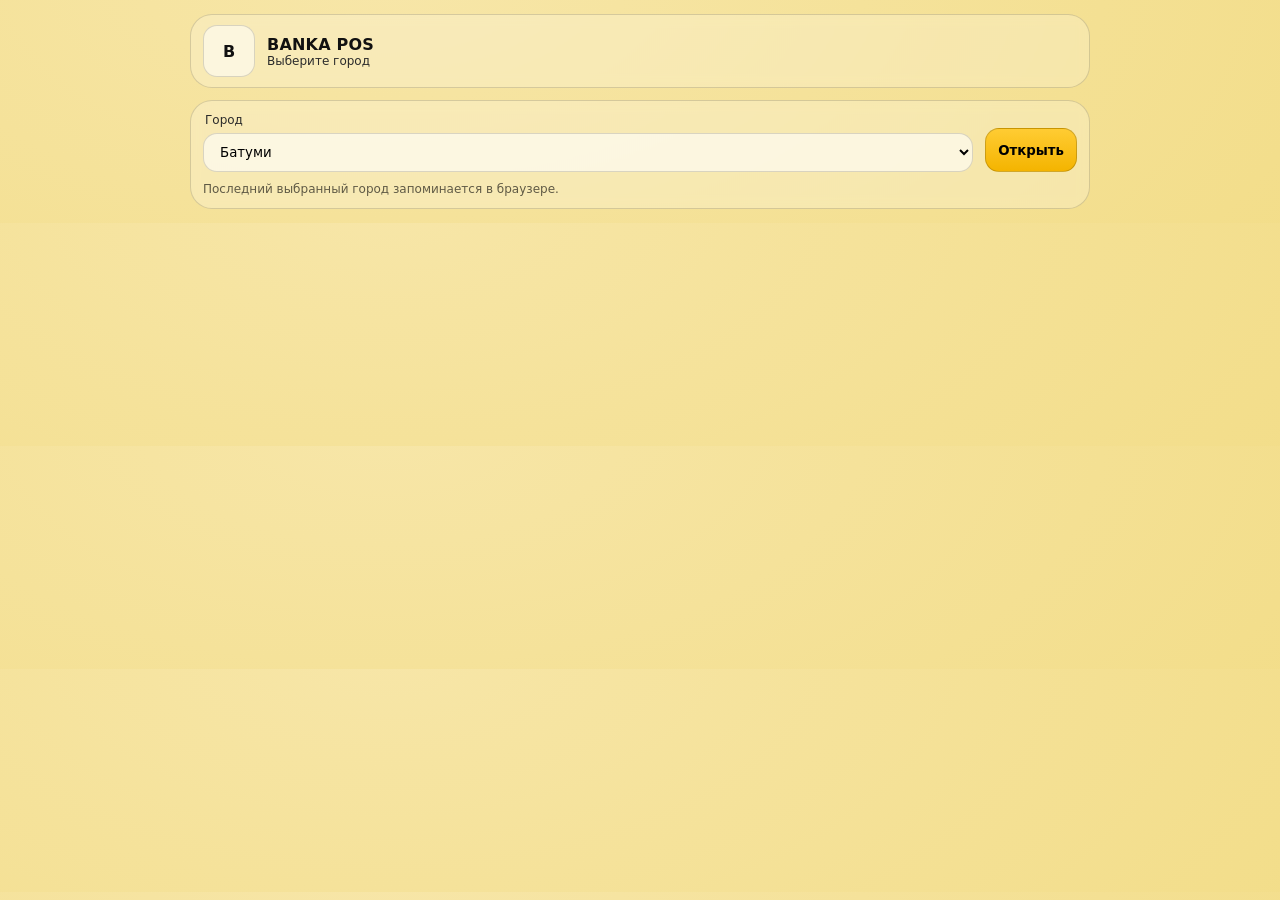
==== commit 7382cef8: "Update stylesheet link and modify text in index.html" ====
--- a/index.html
+++ b/index.html
@@ -4,7 +4,7 @@
   <meta charset="utf-8" />
   <meta name="viewport" content="width=device-width,initial-scale=1" />
   <title>BANKA POS — выбор города</title>
-  <link rel="stylesheet" href="./assets/styles.css" />
+  <link rel="stylesheet" href="./styles.css" />
 </head>
 <body>
   <div class="topbar" style="max-width:900px">
@@ -32,7 +32,7 @@
       </div>
 
       <div class="hint" style="margin-top:10px">
-        Последний выбранный город будет запоминаться в браузере.
+        Последний выбранный город запоминается в браузере.
       </div>
     </div>
   </div>
@@ -56,7 +56,6 @@
       location.href = map[v] || map.batumi;
     });
 
-    // быстрый Enter
     sel.addEventListener("keydown", (e) => {
       if (e.key === "Enter") goBtn.click();
     });
--- a/styles.css
+++ b/styles.css
@@ -0,0 +1,249 @@
+:root{
+  --paper:#f2dc85;
+  --paper2:#f7e6a8;
+  --ink:#111111;
+  --muted:#2b2b2b;
+  --line:rgba(0,0,0,.14);
+
+  --card:rgba(255,255,255,.35);
+  --card2:rgba(255,255,255,.55);
+
+  --accent:#f4b400;
+  --accent2:#ffcc33;
+  --danger:#d83a3a;
+  --ok:#0aa383;
+
+  --radius:18px;
+}
+
+*{box-sizing:border-box;font-family:system-ui,-apple-system,Segoe UI,Roboto,Arial,sans-serif}
+body{
+  margin:0;
+  background:radial-gradient(1200px 600px at 30% -10%, var(--paper2), var(--paper));
+  color:var(--ink);
+  padding:14px;
+}
+
+.wrap{max-width:1380px;margin:0 auto}
+
+.topbar{
+  max-width:1380px;margin:0 auto 12px auto;
+  border:1px solid var(--line);
+  border-radius:22px;
+  padding:10px 12px;
+  background:rgba(255,255,255,.22);
+  backdrop-filter: blur(6px);
+  display:flex;align-items:center;justify-content:space-between;gap:12px;
+}
+
+.brand{display:flex;align-items:center;gap:12px}
+.logoBox{
+  width:52px;height:52px;border-radius:14px;
+  display:flex;align-items:center;justify-content:center;
+  background:rgba(255,255,255,.55);
+  border:1px solid var(--line);
+  font-weight:900;
+}
+.brandTitle{font-size:16px;font-weight:850;letter-spacing:.2px}
+.brandSub{font-size:12px;color:var(--muted)}
+.dot{opacity:.5;padding:0 6px}
+.muted{opacity:.75}
+
+.topActions{display:flex;gap:8px;flex-wrap:wrap;align-items:center}
+
+.card{
+  border:1px solid var(--line);
+  border-radius:22px;
+  padding:12px;
+  background:rgba(255,255,255,.24);
+  backdrop-filter: blur(6px);
+}
+
+.grid2{
+  display:grid;
+  grid-template-columns: 1.1fr .9fr;
+  gap:12px;
+}
+@media (max-width: 980px){
+  .grid2{grid-template-columns:1fr}
+}
+
+.row{display:flex}
+.label{font-size:12px;color:var(--muted);margin:0 0 6px 2px}
+.hint{font-size:12px;color:rgba(0,0,0,.62)}
+.bigText{font-size:18px;font-weight:800;margin-top:6px}
+
+.input{
+  width:100%;
+  border-radius:14px;
+  border:1px solid var(--line);
+  padding:10px 12px;
+  background:rgba(255,255,255,.6);
+  outline:none;
+}
+.input:focus{border-color:rgba(0,0,0,.28)}
+
+.btn{
+  border-radius:14px;
+  border:1px solid var(--line);
+  padding:10px 12px;
+  background:rgba(255,255,255,.55);
+  cursor:pointer;
+  font-weight:700;
+}
+.btn:hover{background:rgba(255,255,255,.7)}
+.btn:disabled{opacity:.55;cursor:not-allowed}
+
+.btn.primary{background:linear-gradient(180deg,var(--accent2),var(--accent));border-color:rgba(0,0,0,.18)}
+.btn.danger{background:rgba(216,58,58,.15);border-color:rgba(216,58,58,.35)}
+.btn.ghost{background:rgba(255,255,255,.35)}
+.btn.pay{flex:1; min-width:150px}
+.btn.tab.active{box-shadow:0 0 0 3px rgba(0,0,0,.08) inset}
+
+.pill{
+  display:inline-flex;align-items:center;gap:6px;
+  border:1px solid var(--line);
+  padding:6px 10px;border-radius:999px;
+  background:rgba(255,255,255,.45);
+  font-size:12px;
+}
+.pillRow{display:flex;gap:8px;flex-wrap:wrap}
+
+.divider{
+  height:1px;background:var(--line);
+  margin:12px 0;
+}
+
+.qtyBox{min-width:210px}
+
+.chips{display:flex;gap:8px;flex-wrap:wrap}
+.chip{
+  border:1px solid var(--line);
+  padding:7px 10px;border-radius:999px;
+  background:rgba(255,255,255,.45);
+  font-size:12px;font-weight:750;
+  cursor:pointer;
+}
+.chip.active{box-shadow:0 0 0 3px rgba(0,0,0,.08) inset}
+
+.quickGrid{
+  display:grid;
+  grid-template-columns: repeat(3, minmax(0,1fr));
+  gap:10px;
+}
+@media (max-width: 720px){
+  .quickGrid{grid-template-columns: repeat(2, minmax(0,1fr))}
+}
+.quickBtn{
+  border:1px solid var(--line);
+  border-radius:16px;
+  padding:10px;
+  background:rgba(255,255,255,.5);
+  cursor:pointer;
+  text-align:left;
+}
+.quickBtn:hover{background:rgba(255,255,255,.7)}
+.quickBtn.stop{opacity:.45; cursor:not-allowed}
+.quickName{font-weight:850;font-size:13px}
+.quickMeta{font-size:12px;opacity:.7;margin-top:4px}
+
+.totalBox{text-align:right}
+.total{font-size:22px;font-weight:900}
+
+.table{width:100%}
+.thead, .trow{
+  display:grid;
+  grid-template-columns: 1.7fr .7fr .7fr .7fr .3fr;
+  gap:10px;
+  align-items:center;
+}
+.thead{
+  font-size:12px;
+  opacity:.75;
+  padding:8px 6px;
+}
+.trow{
+  padding:10px 6px;
+  border-top:1px solid rgba(0,0,0,.08);
+}
+.right{text-align:right}
+.trow input{
+  width:100%;
+  padding:8px 10px;
+  border-radius:12px;
+  border:1px solid rgba(0,0,0,.12);
+  background:rgba(255,255,255,.65);
+  text-align:right;
+}
+
+.suggest{
+  position:relative;
+  margin-top:8px;
+  border:1px solid rgba(0,0,0,.12);
+  border-radius:14px;
+  overflow:hidden;
+  background:rgba(255,255,255,.7);
+}
+.suggestItem{
+  padding:10px 12px;
+  cursor:pointer;
+  border-top:1px solid rgba(0,0,0,.08);
+}
+.suggestItem:first-child{border-top:none}
+.suggestItem.active{background:rgba(0,0,0,.06)}
+.suggestItem small{opacity:.7}
+
+.stopList{display:grid;gap:8px}
+.stopItem{
+  border:1px solid rgba(0,0,0,.12);
+  border-radius:16px;
+  padding:10px 12px;
+  background:rgba(255,255,255,.55);
+}
+.stopItem .name{font-weight:850}
+.stopItem .meta{opacity:.7;font-size:12px;margin-top:4px}
+
+/* ADMIN */
+.kpiRow{
+  display:grid;
+  grid-template-columns: repeat(6, minmax(0,1fr)) 1.3fr;
+  gap:10px;
+}
+@media (max-width: 980px){
+  .kpiRow{grid-template-columns: repeat(2, minmax(0,1fr))}
+}
+.kpi,.kpiWide{
+  border:1px solid rgba(0,0,0,.12);
+  border-radius:18px;
+  padding:10px 12px;
+  background:rgba(255,255,255,.5);
+}
+.kpiT{font-size:12px;opacity:.75}
+.kpiV{font-size:18px;font-weight:900;margin-top:4px}
+
+.adminTableWrap{overflow:auto;border-radius:18px;border:1px solid rgba(0,0,0,.12)}
+.adminTable{width:100%;border-collapse:collapse;background:rgba(255,255,255,.6)}
+.adminTable th,.adminTable td{padding:10px 12px;border-bottom:1px solid rgba(0,0,0,.08);font-size:12px;vertical-align:top}
+.adminTable th{text-align:left;position:sticky;top:0;background:rgba(255,255,255,.85)}
+
+/* LOADING OVERLAY */
+.loadingOverlay{
+  position:fixed;
+  inset:0;
+  background:rgba(255,255,255,.55);
+  backdrop-filter: blur(6px);
+  display:flex;
+  flex-direction:column;
+  gap:10px;
+  align-items:center;
+  justify-content:center;
+  z-index:9999;
+}
+.spinner{
+  width:44px;height:44px;border-radius:999px;
+  border:4px solid rgba(0,0,0,.12);
+  border-top-color: rgba(0,0,0,.55);
+  animation: spin 0.85s linear infinite;
+}
+.loadingText{font-weight:850}
+@keyframes spin{to{transform:rotate(360deg)}}
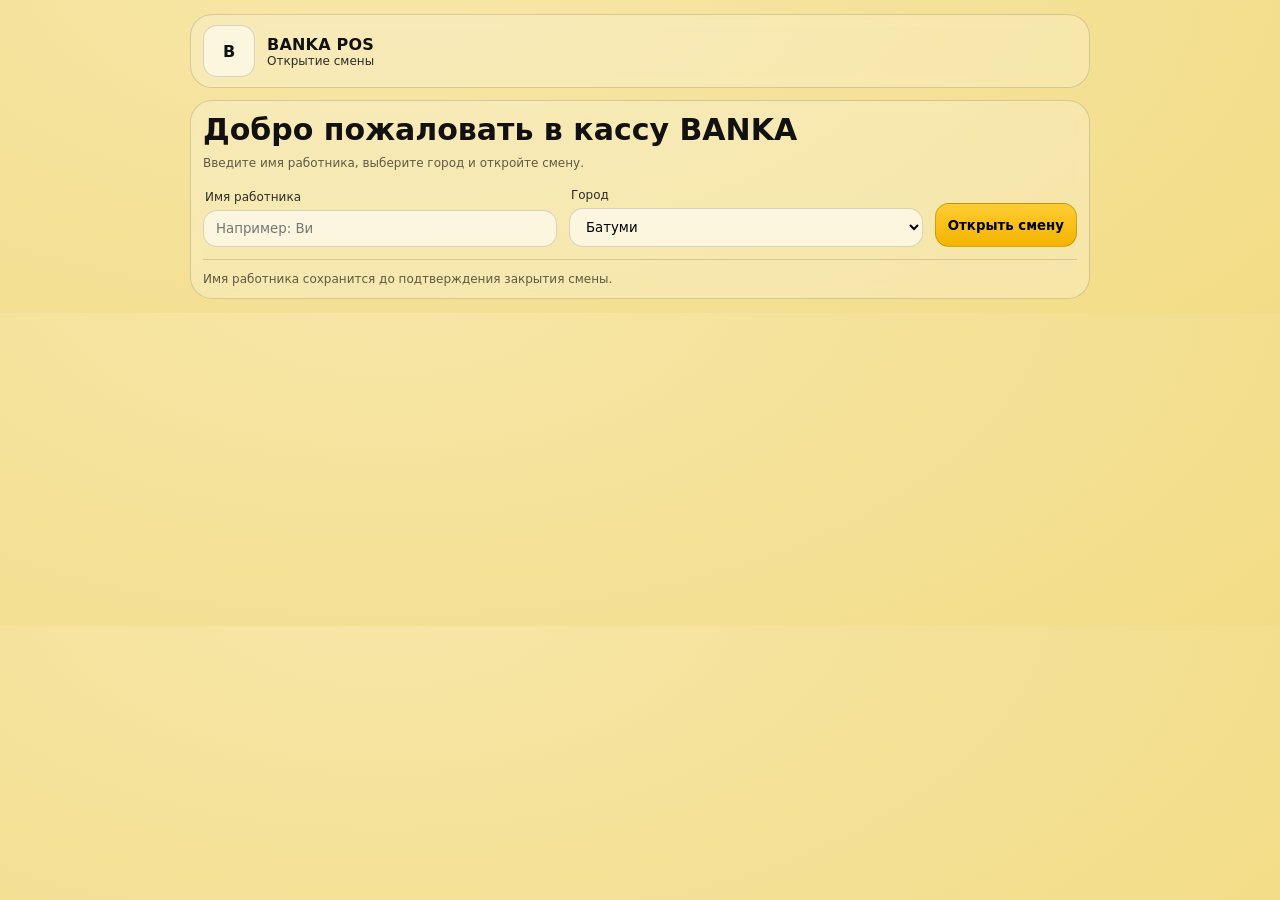
==== commit d6600f02: "Update title and button for shift opening" ====
--- a/index.html
+++ b/index.html
@@ -3,7 +3,7 @@
 <head>
   <meta charset="utf-8" />
   <meta name="viewport" content="width=device-width,initial-scale=1" />
-  <title>BANKA POS — выбор города</title>
+  <title>BANKA POS — открытие смены</title>
   <link rel="stylesheet" href="./styles.css" />
 </head>
 <body>
@@ -12,15 +12,25 @@
       <div class="logoBox">B</div>
       <div>
         <div class="brandTitle">BANKA POS</div>
-        <div class="brandSub">Выберите город</div>
+        <div class="brandSub">Открытие смены</div>
       </div>
     </div>
   </div>
 
   <div class="wrap" style="max-width:900px">
     <div class="card">
-      <div class="row" style="align-items:flex-end; gap:12px; flex-wrap:wrap">
-        <div style="min-width:260px; flex:1">
+      <div class="startHero">Добро пожаловать в кассу BANKA</div>
+      <div class="hint" style="margin-bottom:18px">
+        Введите имя работника, выберите город и откройте смену.
+      </div>
+
+      <div class="row" style="gap:12px; flex-wrap:wrap; align-items:flex-end">
+        <div style="flex:1; min-width:260px">
+          <div class="label">Имя работника</div>
+          <input id="workerName" class="input" placeholder="Например: Ви" />
+        </div>
+
+        <div style="flex:1; min-width:260px">
           <div class="label">Город</div>
           <select id="citySelect" class="input">
             <option value="batumi">Батуми</option>
@@ -28,36 +38,56 @@
             <option value="brest">Брест</option>
           </select>
         </div>
-        <button id="goBtn" class="btn primary" style="height:44px">Открыть</button>
+
+        <button id="openShiftBtn" class="btn primary" style="height:44px">Открыть смену</button>
       </div>
 
-      <div class="hint" style="margin-top:10px">
-        Последний выбранный город запоминается в браузере.
+      <div class="divider"></div>
+
+      <div class="hint">
+        Имя работника сохранится до подтверждения закрытия смены.
       </div>
     </div>
   </div>
 
   <script>
-    const map = {
+    const cityMap = {
       batumi: "./batumi.html",
       minsk: "./minsk.html",
-      brest: "./brest.html",
+      brest: "./brest.html"
     };
 
-    const sel = document.getElementById("citySelect");
-    const goBtn = document.getElementById("goBtn");
+    const nameInp = document.getElementById("workerName");
+    const citySel = document.getElementById("citySelect");
+    const openBtn = document.getElementById("openShiftBtn");
 
-    const last = localStorage.getItem("banka_city") || "batumi";
-    if (map[last]) sel.value = last;
+    const lastCity = localStorage.getItem("banka_city") || "batumi";
+    const lastWorker = sessionStorage.getItem("banka_worker_name") || "";
 
-    goBtn.addEventListener("click", () => {
-      const v = sel.value;
-      localStorage.setItem("banka_city", v);
-      location.href = map[v] || map.batumi;
-    });
+    if (cityMap[lastCity]) citySel.value = lastCity;
+    if (lastWorker) nameInp.value = lastWorker;
 
-    sel.addEventListener("keydown", (e) => {
-      if (e.key === "Enter") goBtn.click();
+    function openShift() {
+      const worker = String(nameInp.value || "").trim();
+      const city = citySel.value;
+
+      if (!worker) {
+        alert("Введите имя работника.");
+        nameInp.focus();
+        return;
+      }
+
+      sessionStorage.setItem("banka_worker_name", worker);
+      sessionStorage.setItem("banka_shift_open", "1");
+      localStorage.setItem("banka_city", city);
+
+      location.href = cityMap[city] || "./batumi.html";
+    }
+
+    openBtn.addEventListener("click", openShift);
+
+    nameInp.addEventListener("keydown", (e) => {
+      if (e.key === "Enter") openShift();
     });
   </script>
 </body>
--- a/styles.css
+++ b/styles.css
@@ -5,18 +5,15 @@
   --muted:#2b2b2b;
   --line:rgba(0,0,0,.14);
 
-  --card:rgba(255,255,255,.35);
-  --card2:rgba(255,255,255,.55);
-
   --accent:#f4b400;
   --accent2:#ffcc33;
   --danger:#d83a3a;
-  --ok:#0aa383;
 
   --radius:18px;
 }
 
 *{box-sizing:border-box;font-family:system-ui,-apple-system,Segoe UI,Roboto,Arial,sans-serif}
+
 body{
   margin:0;
   background:radial-gradient(1200px 600px at 30% -10%, var(--paper2), var(--paper));
@@ -27,13 +24,17 @@
 .wrap{max-width:1380px;margin:0 auto}
 
 .topbar{
-  max-width:1380px;margin:0 auto 12px auto;
+  max-width:1380px;
+  margin:0 auto 12px auto;
   border:1px solid var(--line);
   border-radius:22px;
   padding:10px 12px;
   background:rgba(255,255,255,.22);
   backdrop-filter: blur(6px);
-  display:flex;align-items:center;justify-content:space-between;gap:12px;
+  display:flex;
+  align-items:center;
+  justify-content:space-between;
+  gap:12px;
 }
 
 .brand{display:flex;align-items:center;gap:12px}
@@ -48,7 +49,6 @@
 .brandSub{font-size:12px;color:var(--muted)}
 .dot{opacity:.5;padding:0 6px}
 .muted{opacity:.75}
-
 .topActions{display:flex;gap:8px;flex-wrap:wrap;align-items:center}
 
 .card{
@@ -71,7 +71,13 @@
 .row{display:flex}
 .label{font-size:12px;color:var(--muted);margin:0 0 6px 2px}
 .hint{font-size:12px;color:rgba(0,0,0,.62)}
-.bigText{font-size:18px;font-weight:800;margin-top:6px}
+
+.startHero{
+  font-size:30px;
+  font-weight:900;
+  line-height:1.1;
+  margin-bottom:10px;
+}
 
 .input{
   width:100%;
@@ -93,11 +99,10 @@
 }
 .btn:hover{background:rgba(255,255,255,.7)}
 .btn:disabled{opacity:.55;cursor:not-allowed}
-
 .btn.primary{background:linear-gradient(180deg,var(--accent2),var(--accent));border-color:rgba(0,0,0,.18)}
 .btn.danger{background:rgba(216,58,58,.15);border-color:rgba(216,58,58,.35)}
 .btn.ghost{background:rgba(255,255,255,.35)}
-.btn.pay{flex:1; min-width:150px}
+.btn.pay{flex:1; min-width:135px}
 .btn.tab.active{box-shadow:0 0 0 3px rgba(0,0,0,.08) inset}
 
 .pill{
@@ -115,7 +120,6 @@
 }
 
 .qtyBox{min-width:210px}
-
 .chips{display:flex;gap:8px;flex-wrap:wrap}
 .chip{
   border:1px solid var(--line);
@@ -153,7 +157,7 @@
 .table{width:100%}
 .thead, .trow{
   display:grid;
-  grid-template-columns: 1.7fr .7fr .7fr .7fr .3fr;
+  grid-template-columns: 1.7fr .9fr .7fr .7fr .3fr;
   gap:10px;
   align-items:center;
 }
@@ -193,23 +197,12 @@
 .suggestItem.active{background:rgba(0,0,0,.06)}
 .suggestItem small{opacity:.7}
 
-.stopList{display:grid;gap:8px}
-.stopItem{
-  border:1px solid rgba(0,0,0,.12);
-  border-radius:16px;
-  padding:10px 12px;
-  background:rgba(255,255,255,.55);
-}
-.stopItem .name{font-weight:850}
-.stopItem .meta{opacity:.7;font-size:12px;margin-top:4px}
-
-/* ADMIN */
 .kpiRow{
   display:grid;
-  grid-template-columns: repeat(6, minmax(0,1fr)) 1.3fr;
-  gap:10px;
-}
-@media (max-width: 980px){
+  grid-template-columns: repeat(8, minmax(0,1fr)) 1.3fr;
+  gap:10px;
+}
+@media (max-width: 1100px){
   .kpiRow{grid-template-columns: repeat(2, minmax(0,1fr))}
 }
 .kpi,.kpiWide{
@@ -221,12 +214,29 @@
 .kpiT{font-size:12px;opacity:.75}
 .kpiV{font-size:18px;font-weight:900;margin-top:4px}
 
-.adminTableWrap{overflow:auto;border-radius:18px;border:1px solid rgba(0,0,0,.12)}
-.adminTable{width:100%;border-collapse:collapse;background:rgba(255,255,255,.6)}
-.adminTable th,.adminTable td{padding:10px 12px;border-bottom:1px solid rgba(0,0,0,.08);font-size:12px;vertical-align:top}
-.adminTable th{text-align:left;position:sticky;top:0;background:rgba(255,255,255,.85)}
-
-/* LOADING OVERLAY */
+.adminTableWrap{
+  overflow:auto;
+  border-radius:18px;
+  border:1px solid rgba(0,0,0,.12)
+}
+.adminTable{
+  width:100%;
+  border-collapse:collapse;
+  background:rgba(255,255,255,.6)
+}
+.adminTable th,.adminTable td{
+  padding:10px 12px;
+  border-bottom:1px solid rgba(0,0,0,.08);
+  font-size:12px;
+  vertical-align:top
+}
+.adminTable th{
+  text-align:left;
+  position:sticky;
+  top:0;
+  background:rgba(255,255,255,.85)
+}
+
 .loadingOverlay{
   position:fixed;
   inset:0;
@@ -246,4 +256,32 @@
   animation: spin 0.85s linear infinite;
 }
 .loadingText{font-weight:850}
-@keyframes spin{to{transform:rotate(360deg)}}+@keyframes spin{to{transform:rotate(360deg)}}
+
+.modalOverlay{
+  position:fixed;
+  inset:0;
+  background:rgba(0,0,0,.26);
+  display:flex;
+  align-items:center;
+  justify-content:center;
+  z-index:10000;
+  padding:16px;
+}
+.modalCard{
+  width:min(560px, 100%);
+  border:1px solid var(--line);
+  border-radius:24px;
+  padding:20px;
+  background:#fff8dc;
+  box-shadow:0 12px 40px rgba(0,0,0,.18);
+}
+.modalTitle{
+  font-size:24px;
+  font-weight:900;
+  margin-bottom:10px;
+}
+.modalText{
+  font-size:16px;
+  line-height:1.5;
+}
